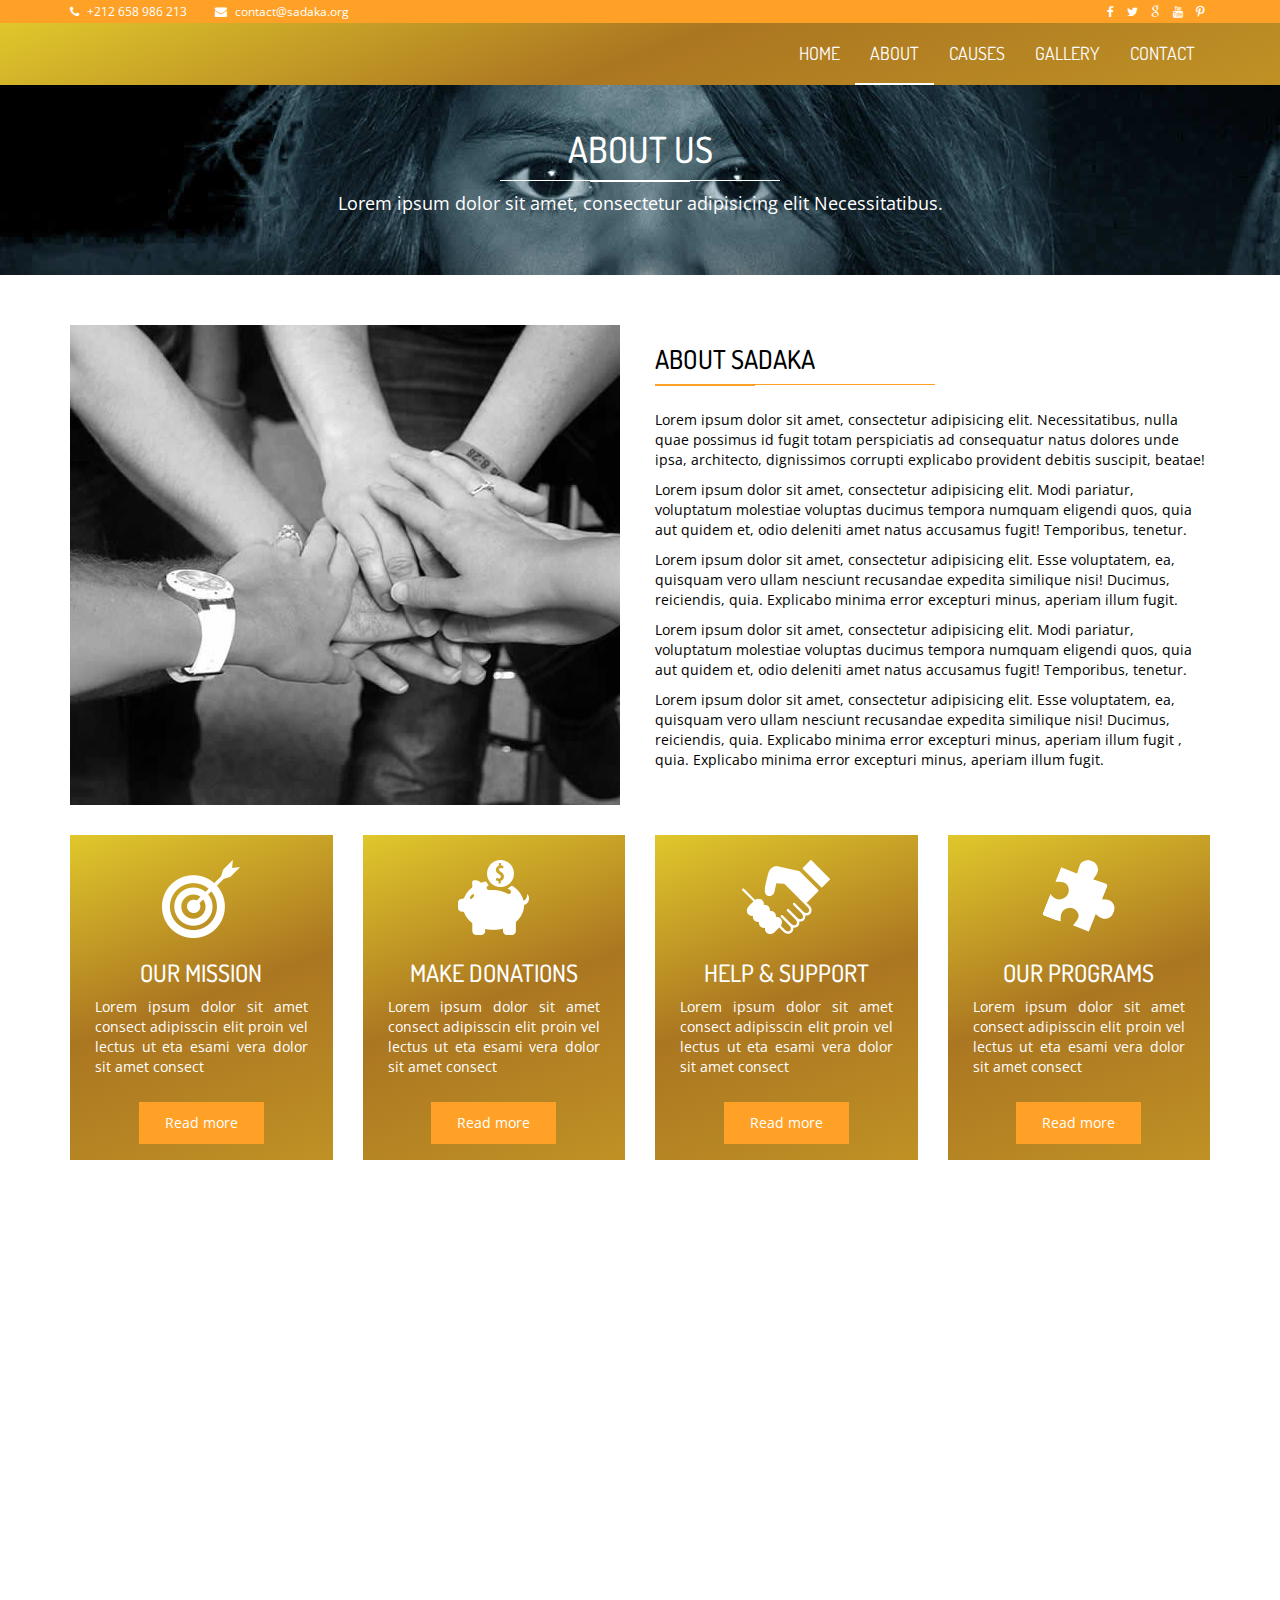
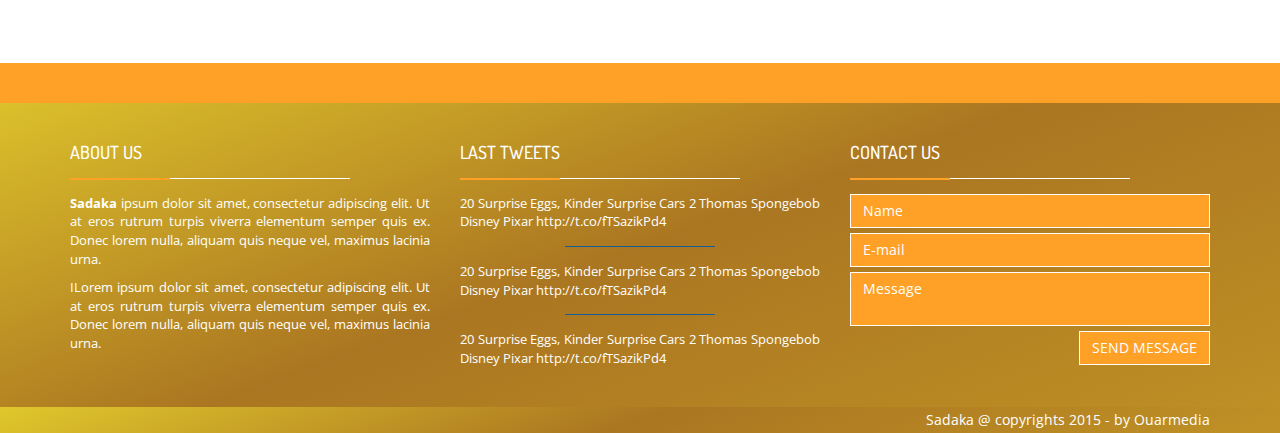
==== about.html @ 0d6690ce "Add files via upload" ====
<!DOCTYPE html>
<html class="no-js">
    <head>
        <meta charset="utf-8">
        <title>About | Charity / Non-profit responsive Bootstrap HTML5 template</title>
        <meta name="description" content="">
        <meta name="viewport" content="width=device-width, initial-scale=1">

        <!-- Fonts -->
        <link href='http://fonts.googleapis.com/css?family=Open+Sans:400,300,700' rel='stylesheet' type='text/css'>
        <link href='http://fonts.googleapis.com/css?family=Dosis:400,700' rel='stylesheet' type='text/css'>

        <!-- Bootsrap -->
        <link rel="stylesheet" href="css/bootstrap.min.css">

        <!-- Font awesome -->
        <link rel="stylesheet" href="css/font-awesome.min.css">

        <!-- Template main Css -->
        <link rel="stylesheet" href="css/style.css">

        <!-- Modernizr -->
        <script src="js/modernizr-2.6.2.min.js"></script>


    </head>
    <body>
    <!-- NAVBAR
    ================================================== -->

    <header class="main-header">


        <nav class="navbar navbar-static-top">

            <div class="navbar-top">

              <div class="container">
                  <div class="row">

                    <div class="col-sm-6 col-xs-12">

                        <ul class="list-unstyled list-inline header-contact">
                            <li> <i class="fa fa-phone"></i> <a href="tel:">+212 658 986 213 </a> </li>
                             <li> <i class="fa fa-envelope"></i> <a href="mailto:contact@sadaka.org">contact@sadaka.org</a> </li>
                       </ul> <!-- /.header-contact  -->

                    </div>

                    <div class="col-sm-6 col-xs-12 text-right">

                        <ul class="list-unstyled list-inline header-social">

                            <li> <a href="#" target="_blank"> <i class="fa fa-facebook"></i> </a> </li>
                            <li> <a href="#" target="_blank"> <i class="fa fa-twitter"></i>  </a> </li>
                            <li> <a href="#" target="_blank"> <i class="fa fa-google"></i>  </a> </li>
                            <li> <a href="#" target="_blank"> <i class="fa fa-youtube"></i>  </a> </li>
                            <li> <a href="#" target="_blank"> <i class="fa fa fa-pinterest-p"></i>  </a> </li>
                       </ul> <!-- /.header-social  -->

                    </div>


                  </div>
              </div>

            </div>

            <div class="navbar-main">

              <div class="container">

                <div class="navbar-header">
                  <button type="button" class="navbar-toggle collapsed" data-toggle="collapse" data-target="#navbar" aria-expanded="false" aria-controls="navbar">

                    <span class="sr-only">Toggle navigation</span>
                    <span class="icon-bar"></span>
                    <span class="icon-bar"></span>
                    <span class="icon-bar"></span>

                  </button>

                  <a class="navbar-brand" href="index.html"><img src="images/sadaka-logo.png" alt=""></a>

                </div>

                <div id="navbar" class="navbar-collapse collapse pull-right">

                  <ul class="nav navbar-nav">

                    <li><a href="index.html">HOME</a></li>
                    <li><a class="is-active"  href="about.html">ABOUT</a></li>
                    <li class="has-child"><a href="#">CAUSES</a>

                      <ul class="submenu">
                         <li class="submenu-item"><a href="causes.html">Causes list </a></li>
                         <li class="submenu-item"><a href="causes-single.html">Single cause </a></li>
                         <li class="submenu-item"><a href="causes-single.html">Single cause </a></li>
                         <li class="submenu-item"><a href="causes-single.html">Single cause </a></li>
                      </ul>

                    </li>
                    <li><a href="gallery.html">GALLERY</a></li>
                    <li><a href="contact.html">CONTACT</a></li>

                  </ul>

                </div> <!-- /#navbar -->

              </div> <!-- /.container -->

            </div> <!-- /.navbar-main -->


        </nav>

    </header> <!-- /. main-header -->


	<div class="page-heading text-center">

		<div class="container zoomIn animated">

			<h1 class="page-title">ABOUT US <span class="title-under"></span></h1>
			<p class="page-description">
				Lorem ipsum dolor sit amet, consectetur adipisicing elit Necessitatibus.
			</p>

		</div>

	</div>

	<div class="main-container">

		<div class="container">

			<div class="row fadeIn animated">

				<div class="col-md-6">

					<img src="images/about-us.jpg" alt="" class="img-responsive">

				</div>

				<div class="col-md-6">

					<h2 class="title-style-2">ABOUT SADAKA <span class="title-under"></span></h2>

					<p>
						Lorem ipsum dolor sit amet, consectetur adipisicing elit. Necessitatibus, nulla quae possimus id fugit totam perspiciatis ad consequatur natus dolores unde ipsa, architecto, dignissimos corrupti explicabo provident debitis suscipit, beatae!
					</p>

					<p>
						Lorem ipsum dolor sit amet, consectetur adipisicing elit. Modi pariatur, voluptatum molestiae voluptas ducimus tempora numquam eligendi quos, quia aut quidem et, odio deleniti amet natus accusamus fugit! Temporibus, tenetur.
					</p>

					<p>
						Lorem ipsum dolor sit amet, consectetur adipisicing elit. Esse voluptatem, ea, quisquam vero ullam nesciunt recusandae expedita similique nisi! Ducimus, reiciendis, quia. Explicabo minima error excepturi minus, aperiam illum fugit.
					</p>

					<p>
						Lorem ipsum dolor sit amet, consectetur adipisicing elit. Modi pariatur, voluptatum molestiae voluptas ducimus tempora numquam eligendi quos, quia aut quidem et, odio deleniti amet natus accusamus fugit! Temporibus, tenetur.
					</p>

					<p>
						Lorem ipsum dolor sit amet, consectetur adipisicing elit. Esse voluptatem, ea, quisquam vero ullam nesciunt recusandae expedita similique nisi! Ducimus, reiciendis, quia. Explicabo minima error excepturi minus, aperiam illum fugit , quia. Explicabo minima error excepturi minus, aperiam illum fugit.

					</p>

				</div>

			</div> <!-- /.row -->

			<div class="section-home about-us">


			            <div class="row">

			                <div class="col-md-3 col-sm-6">

			                  <div class="about-us-col">

			                        <div class="col-icon-wrapper">
			                          <img src="images/icons/our-mission-icon.png" alt="">
			                        </div>
			                        <h3 class="col-title">our mission</h3>
			                        <div class="col-details">

			                          <p>Lorem ipsum dolor sit amet consect adipisscin elit proin vel lectus ut eta esami vera dolor sit amet consect</p>

			                        </div>
			                        <a href="#" class="btn btn-primary"> Read more </a>

			                  </div>

			                </div>


			                <div class="col-md-3 col-sm-6">

			                  <div class="about-us-col">

			                        <div class="col-icon-wrapper">
			                          <img src="images/icons/make-donation-icon.png" alt="">
			                        </div>
			                        <h3 class="col-title">Make donations</h3>
			                        <div class="col-details">

			                          <p>Lorem ipsum dolor sit amet consect adipisscin elit proin vel lectus ut eta esami vera dolor sit amet consect</p>

			                        </div>
			                        <a href="#" class="btn btn-primary"> Read more </a>

			                  </div>

			                </div>


			                <div class="col-md-3 col-sm-6">

			                  <div class="about-us-col">

			                        <div class="col-icon-wrapper">
			                          <img src="images/icons/help-icon.png" alt="">
			                        </div>
			                        <h3 class="col-title">Help & support</h3>
			                        <div class="col-details">

			                          <p>Lorem ipsum dolor sit amet consect adipisscin elit proin vel lectus ut eta esami vera dolor sit amet consect</p>

			                        </div>
			                        <a href="#" class="btn btn-primary"> Read more </a>

			                  </div>

			                </div>


			                <div class="col-md-3 col-sm-6">

			                  <div class="about-us-col">

			                        <div class="col-icon-wrapper">
			                          <img src="images/icons/programs-icon.png" alt="">
			                        </div>
			                        <h3 class="col-title">our programs</h3>
			                        <div class="col-details">

			                          <p>Lorem ipsum dolor sit amet consect adipisscin elit proin vel lectus ut eta esami vera dolor sit amet consect</p>

			                        </div>
			                        <a href="#" class="btn btn-primary"> Read more </a>

			                  </div>

			                </div>



			            </div> <!-- /.row -->


			    </div>

		</div> <!-- /.about-us -->


	    <div class="our-team animate-onscroll fadeIn">

	        <div class="container">

	            <h2 class="title-style-1">Our Team <span class="title-under"></span></h2>

	            <div class="row">

	                <div class="col-md-3 col-sm-6">

	                    <div class="team-member">

	                        <div class="thumnail">

	                            <img src="images/team/member-1.jpg" alt="" class="cause-img">

	                        </div>



	                        <h4 class="member-name"><a href="#">Robert C. Numbers</a></h4>

	                        <div class="member-position">
	                            CO-FOUNDER
	                        </div>

	                        <div class="btn-holder">

	                          <a href="#" class="btn"> <i class="fa fa-envelope"></i> </a>
	                          <a href="#" class="btn"> <i class="fa fa-facebook"></i> </a>
	                          <a href="#" class="btn"> <i class="fa fa-google"></i> </a>
	                          <a href="#" class="btn"> <i class="fa fa-twitter"></i> </a>
	                          <a href="#" class="btn"> <i class="fa fa-linkedin"></i> </a>

	                        </div>



	                    </div> <!-- /.team-member -->

	                </div>

	                <div class="col-md-3 col-sm-6">

	                    <div class="team-member">

	                        <div class="thumnail">

	                            <img src="images/team/member-3.jpg" alt="" class="cause-img">

	                        </div>



	                        <h4 class="member-name"><a href="#">Marjorie R. Echevarria</a></h4>

	                        <div class="member-position">
	                            CO-FOUNDER
	                        </div>

	                        <div class="btn-holder">

	                          <a href="#" class="btn"> <i class="fa fa-envelope"></i> </a>
	                          <a href="#" class="btn"> <i class="fa fa-facebook"></i> </a>
	                          <a href="#" class="btn"> <i class="fa fa-google"></i> </a>
	                          <a href="#" class="btn"> <i class="fa fa-twitter"></i> </a>
	                          <a href="#" class="btn"> <i class="fa fa-linkedin"></i> </a>

	                        </div>



	                    </div> <!-- /.team-member -->

	                </div>


	                <div class="col-md-3 col-sm-6">

	                    <div class="team-member">

	                        <div class="thumnail">

	                            <img src="images/team/member-4.jpg" alt="" class="cause-img">

	                        </div>



	                        <h4 class="member-name"><a href="#">Allison J. Falls</a></h4>

	                        <div class="member-position">
	                            CO-FOUNDER
	                        </div>

	                        <div class="btn-holder">

	                          <a href="#" class="btn"> <i class="fa fa-envelope"></i> </a>
	                          <a href="#" class="btn"> <i class="fa fa-facebook"></i> </a>
	                          <a href="#" class="btn"> <i class="fa fa-google"></i> </a>
	                          <a href="#" class="btn"> <i class="fa fa-twitter"></i> </a>
	                          <a href="#" class="btn"> <i class="fa fa-linkedin"></i> </a>

	                        </div>



	                    </div> <!-- /.team-member -->

	                </div>


	                <div class="col-md-3 col-sm-6">

	                    <div class="team-member">

	                        <div class="thumnail">

	                            <img src="images/team/member-2.jpg" alt="" class="cause-img">

	                        </div>



	                        <h4 class="member-name"><a href="#">Bryan B. Stevens</a></h4>

	                        <div class="member-position">
	                            CO-FOUNDER
	                        </div>

	                        <div class="btn-holder">

	                          <a href="#" class="btn"> <i class="fa fa-envelope"></i> </a>
	                          <a href="#" class="btn"> <i class="fa fa-facebook"></i> </a>
	                          <a href="#" class="btn"> <i class="fa fa-google"></i> </a>
	                          <a href="#" class="btn"> <i class="fa fa-twitter"></i> </a>
	                          <a href="#" class="btn"> <i class="fa fa-linkedin"></i> </a>

	                        </div>



	                    </div> <!-- /.team-member -->

	                </div>

	            </div> <!-- /.row -->

	        </div>

	    </div>



	</div>


    <footer class="main-footer">

        <div class="footer-top">

        </div>


        <div class="footer-main">
            <div class="container">

                <div class="row">
                    <div class="col-md-4">

                        <div class="footer-col">

                            <h4 class="footer-title">About us <span class="title-under"></span></h4>

                            <div class="footer-content">
                                <p>
                                    <strong>Sadaka</strong> ipsum dolor sit amet, consectetur adipiscing elit. Ut at eros rutrum turpis viverra elementum semper quis ex. Donec lorem nulla, aliquam quis neque vel, maximus lacinia urna.
                                </p>

                                <p>
                                    ILorem ipsum dolor sit amet, consectetur adipiscing elit. Ut at eros rutrum turpis viverra elementum semper quis ex. Donec lorem nulla, aliquam quis neque vel, maximus lacinia urna.
                                </p>

                            </div>

                        </div>

                    </div>

                    <div class="col-md-4">

                        <div class="footer-col">

                            <h4 class="footer-title">LAST TWEETS <span class="title-under"></span></h4>

                            <div class="footer-content">
                                <ul class="tweets list-unstyled">
                                    <li class="tweet">

                                        20 Surprise Eggs, Kinder Surprise Cars 2 Thomas Spongebob Disney Pixar  http://t.co/fTSazikPd4

                                    </li>

                                    <li class="tweet">

                                        20 Surprise Eggs, Kinder Surprise Cars 2 Thomas Spongebob Disney Pixar  http://t.co/fTSazikPd4

                                    </li>

                                    <li class="tweet">

                                        20 Surprise Eggs, Kinder Surprise Cars 2 Thomas Spongebob Disney Pixar  http://t.co/fTSazikPd4

                                    </li>

                                </ul>
                            </div>

                        </div>

                    </div>


                    <div class="col-md-4">

                        <div class="footer-col">

                            <h4 class="footer-title">Contact us <span class="title-under"></span></h4>

                            <div class="footer-content">

                                <div class="footer-form" >

                                    <form action="php/mail.php" class="ajax-form">

                                        <div class="form-group">
                                            <input type="text" name="name" class="form-control" placeholder="Name" required>
                                        </div>

                                         <div class="form-group">
                                            <input type="email" name="email" class="form-control" placeholder="E-mail" required>
                                        </div>

                                        <div class="form-group">
                                            <textarea name="message" class="form-control" placeholder="Message" required></textarea>
                                        </div>

                                        <div class="form-group alerts">

                                            <div class="alert alert-success" role="alert">

                                            </div>

                                            <div class="alert alert-danger" role="alert">

                                            </div>

                                        </div>

                                         <div class="form-group">
                                            <button type="submit" class="btn btn-submit pull-right">Send message</button>
                                        </div>

                                    </form>

                                </div>
                            </div>

                        </div>

                    </div>
                    <div class="clearfix"></div>



                </div>


            </div>


        </div>

        <div class="footer-bottom">

            <div class="container text-right">
                Sadaka @ copyrights 2015 - by <a href="http://www.ouarmedia.com" target="_blank">Ouarmedia</a>
            </div>
        </div>

    </footer>






        <!-- jQuery -->
        <script src="//ajax.googleapis.com/ajax/libs/jquery/1.11.1/jquery.min.js"></script>
        <script>window.jQuery || document.write('<script src="js/jquery-1.11.1.min.js"><\/script>')</script>

        <!-- Bootsrap javascript file -->
        <script src="js/bootstrap.min.js"></script>


        <!-- Template main javascript -->
        <script src="js/main.js"></script>

        <!-- Google Analytics: change UA-XXXXX-X to be your site's ID. -->
        <script>
            (function(b,o,i,l,e,r){b.GoogleAnalyticsObject=l;b[l]||(b[l]=
            function(){(b[l].q=b[l].q||[]).push(arguments)});b[l].l=+new Date;
            e=o.createElement(i);r=o.getElementsByTagName(i)[0];
            e.src='//www.google-analytics.com/analytics.js';
            r.parentNode.insertBefore(e,r)}(window,document,'script','ga'));
            ga('create','UA-XXXXX-X');ga('send','pageview');
        </script>
    </body>
</html>
---- css/style.css ----
/*------------------------------------------------------------------------------------------------------------------------

 @package: Sadaka
 @author: Ouarmedia/Farouk BLALOU
 @version: 1.0

 --------------------------------------------------------------------------------------------------------------------- */

/* =============================================================================
  Base
========================================================================== */
body {
  font-family: "Open sans", sans-serif;
  color: #000;
}
:root{
  --bg-color: linear-gradient(160deg, #FBF031 -25%, #AB7621 50%, #C99F27 125%);
  --bg-color-2: #FFA126;
}

h1,
h2,
h3,
h4 {
  font-family: "Dosis", sans-serif;
}

a {
  color: inherit;
}
a:hover, a:focus, a:active {
  color: inherit;
}

/* =============================================================================
  Layout
========================================================================== */
/* Header
================================= */
.navbar-static-top {
  margin: 0;
  border: 0;
  color: #fff;
}

.navbar-top {
  background: var(--bg-color-2);
  font-size: 12px;
  padding: 3px 0;
}
.navbar-top .list-inline {
  margin-bottom: 0;
}
.navbar-top .header-contact li {
  margin-right: 15px;
}
.navbar-top .header-contact li .fa {
  margin-right: 5px;
}

.navbar-main {
  margin-bottom: 0;
  color: #fff;
  background: var(--bg-color);
}
.navbar-main .navbar-brand {
  border-bottom: none !important;
}
.navbar-main a:hover,
.navbar-main a:active,
.navbar-main a:focus,
.navbar-main a.is-active {
  background: none !important;
  color: inherit;
  border-bottom: 2px solid #fff;
}
.navbar-main .submenu {
  position: absolute;
  list-style: none;
  background: #1f76bd;
  padding: 0;
  width: 150px;
  left: -35px;
  visibility: hidden;
  top: 85px;
  -moz-transition: all, 0.05s;
  -o-transition: all, 0.05s;
  -webkit-transition: all, 0.05s;
  transition: all, 0.05s;
}
.navbar-main .submenu li {
  border-top: 1px solid #185b91;
}
.navbar-main .submenu li:hover {
  background: #185b91;
  -moz-transition: all, 0.3s;
  -o-transition: all, 0.3s;
  -webkit-transition: all, 0.3s;
  transition: all, 0.3s;
}
.navbar-main .submenu li a {
  width: 100%;
  border-bottom: none;
  text-decoration: none;
  padding: 5px 25px;
  display: block;
  font-size: 16px;
}
.navbar-main li a {
  font-family: "Dosis", sans-serif;
  font-size: 18px;
  padding: 20px 15px;
  border-bottom: 2px solid transparent;
}
.navbar-main li:hover .submenu {
  top: 62px;
  visibility: visible;
  -moz-transition: all, 0.25s;
  -o-transition: all, 0.25s;
  -webkit-transition: all, 0.25s;
  transition: all, 0.25s;
}
.navbar-main .icon-bar {
  background: #fff;
}

/* Home Slider
================================= */
.carousel-home img {
  width: 100%;
}
.carousel-home .carousel-control {
  background: var(--bg-color-2);
  height: 80px;
  width: 40px;
  top: 50%;
  margin-top: -40px;
  -moz-transition: width, 0.3s;
  -o-transition: width, 0.3s;
  -webkit-transition: width, 0.3s;
  transition: width, 0.3s;
}
.carousel-home .carousel-control .fa {
  font-size: 2.5em;
  padding-top: 12px;
}
.carousel-home .carousel-control:hover {
  width: 50px;
}
.carousel-home .carousel-caption {
  top: 50%;
  bottom: auto;
  transform: translateY(-50%);
}
.carousel-home .carousel-title {
  color: #fff;
  font-family: "Dosis", sans-serif;
  font-size: 50px;
  font-weight: bold;
  text-transform: uppercase;
}
.carousel-home .carousel-subtitle {
  font-size: 25px;
  text-transform: uppercase;
}
.carousel-home .btn {
  margin-top: 30px;
}

.section-home {
  margin: 30px 0;
}

/* home/ about-us
================================= */
.about-us {
  margin: 30px 0;
}

.about-us-col {
  height: 325px;
  padding: 25px;
  text-align: center;
  background-color: var(--bg-color);
  background-image: url('[data-uri]');
  background-size: 100%;
  background-image: -moz-linear-gradient(160deg, #FBF031 -25%, #AB7621 50%, #C99F27 125%);
  background-image: -webkit-linear-gradient(160deg, #FBF031 -25%, #AB7621 50%, #C99F27 125%);
  background-image: var(--bg-color);
  color: #fff;
}
.about-us-col .col-icon-wrapper {
  min-height: 80px;
}
.about-us-col .col-title {
  text-transform: uppercase;
}
.about-us-col .col-details {
  text-align: justify;
  margin-bottom: 25px;
  min-height: 80px;
}
/* home/reasons
================================= */
.home-reasons {
  margin: 25px 0;
}

.reasons-col {
  position: relative;
  overflow: hidden;
}
.reasons-col img {
  width: 100%;
  -moz-transition: all, 0.5s;
  -o-transition: all, 0.5s;
  -webkit-transition: all, 0.5s;
  transition: all, 0.5s;
}
.reasons-col .reasons-titles {
  position: absolute;
  bottom: 0;
  text-align: center;
  background: var(--bg-color);
  width: 100%;
  color: #fff;
  text-transform: uppercase;
  height: 125px;
  padding: 25px 0;
}
.reasons-col .reasons-title {
  font-weight: bold;
}
.reasons-col .on-hover {
  position: absolute;
  top: 0;
  bottom: 125px;
  width: 100%;
  padding: 25px;
  color: #fff;
  text-align: justify;
  background: var(--bg-color-2);
  border-bottom: 1px solid #fff;
  visibility: hidden;
  opacity: 0;
  -moz-transition: all, 0.5s;
  -o-transition: all, 0.5s;
  -webkit-transition: all, 0.5s;
  transition: all, 0.5s;
}
.reasons-col:hover .on-hover {
  visibility: visible;
  opacity: 1;
  padding: 50px;
  -moz-transition: all, 1s;
  -o-transition: all, 1s;
  -webkit-transition: all, 1s;
  transition: all, 1s;
}
.reasons-col:hover img {
  -moz-transform: perspective(1.1) scale3d(1.1, 1.1, 1.1);
  -webkit-transform: perspective(1.1) scale3d(1.1, 1.1, 1.1);
  transform: perspective(1.1) scale3d(1.1, 1.1, 1.1);
}

/* home/causes
================================= */
.cause {
  padding-bottom: 15px;
  margin-bottom: 30px;
  border: 1px solid var(--bg-color-2);
  -moz-transition: all, 0.3s;
  -o-transition: all, 0.3s;
  -webkit-transition: all, 0.3s;
  transition: all, 0.3s;
}
.cause .cause-progress {
  margin: 0 10px 15px;
  border: 1px solid var(--bg-color-2);
  border-radius: 3px;
}
.cause .cause-progress .progress-bar {
  background: var(--bg-color);
  box-shadow: none;
}
.cause .cause-img {
  margin-bottom: 15px;
  width: 100%;
}
.cause .cause-title {
  text-align: center;
  margin-bottom: 10px;
  font-weight: bold;
}
.cause .cause-details {
  text-align: justify;
  padding: 0 15px;
  font-size: 13px;
  margin-bottom: 15px;
  min-height: 115px;
}
.cause:hover {
  background: #f0f0f0;
  color: #000;
  border-color: var(--bg-color-2);
}

/* Team
================================= */
.team-member {
  background: var(--bg-color-2);
  color: #fff;
  text-align: center;
  padding-bottom: 15px;
  border: 1px solid var(--bg-color);
}
.team-member .thumnail img {
  width: 100%;
}
.team-member .member-name {
  font-weight: bold;
}
.team-member .member-position {
  padding: 0 15px 5px;
}

/* footer
================================= */
.footer-top {
  background: var(--bg-color-2);
  height: 40px;
}

.main-footer {
  background: var(--bg-color);
  color: #fff;
}
.main-footer .footer-main {
  padding: 30px 0;
}
.main-footer .footer-title {
  text-transform: uppercase;
  margin-bottom: 10px;
}
.main-footer .footer-title .title-under {
  background: #fff;
  margin: 15px 0;
  text-align: left;
}
.main-footer .footer-title .title-under:after {
  margin: 0;
  background: var(--bg-color-2);
}
.main-footer .footer-content {
  text-align: justify;
  font-size: 13px;
}
.main-footer .tweet {
  font-size: 13px;
}
.main-footer .tweet:after {
  content: "";
  height: 1px;
  display: block;
  background: #115c9b;
  width: 150px;
  margin: 15px auto;
}
.main-footer .tweet:last-child:after {
  display: none;
}

.footer-bottom {
  background: var(--bg-color);
  padding: 3px;
}

.footer-form .form-group {
  margin-bottom: 5px;
}
.footer-form .form-control {
  background: var(--bg-color-2);
  color: #fff;
  border: 0;
  border-radius: 0;
  margin-bottom: 5px;
  border: 1px solid #fff;
  resize: none;
}
.footer-form .btn-submit {
  border-radius: 0;
  background: var(--bg-color-2);
  text-transform: uppercase;
  border: 1px solid #fff;
  -moz-transition: all, 0.5s;
  -o-transition: all, 0.5s;
  -webkit-transition: all, 0.5s;
  transition: all, 0.5s;
}
.footer-form .btn-submit:hover {
  background: #fff;
}
.footer-form input:-moz-placeholder,
.footer-form textarea:-moz-placeholder {
  color: #fff;
}
.footer-form input::-moz-placeholder,
.footer-form textarea::-moz-placeholder {
  color: #fff;
}
.footer-form input:-ms-input-placeholder,
.footer-form textarea:-ms-input-placeholder {
  color: #fff;
}
.footer-form input::-webkit-input-placeholder,
.footer-form textarea::-webkit-input-placeholder {
  color: #fff;
}

/* Pages
================================= */
.page-heading {
  background: url('../images/heading-bg.jpg?1428795369') no-repeat center;
  background-size: cover;
  min-height: 190px;
  color: #fff;
  padding: 25px 15px;
  margin-bottom: 50px;
}
.page-heading .title-under {
  background: #fff;
}

.page-description {
  font-size: 18px;
}

.main-container {
  margin-bottom: 50px;
}

/* Pages/Gallery
================================= */
.gallery-item {
  padding: 0;
  display: block;
  margin: 0;
}
.gallery-item img {
  width: 100%;
}

.contact-items {
  margin-top: 30px;
}
.contact-items .contact-item {
  margin-bottom: 10px;
  vertical-align: middle;
  font-size: 16px;
}
.contact-items .contact-icon {
  display: inline-block;
  width: 35px;
  height: 35px;
  background: var(--bg-color-2);
  vertical-align: middle;
  margin-right: 5px;
  color: #fff;
  text-align: center;
}
.contact-items .contact-icon .fa {
  vertical-align: sub;
  font-size: 20px;
  margin-top: 7px;
}

/* contact
================================= */
.contact-map {
  height: 350px;
  background: #ccc;
}

form .alert {
  display: none;
}

/* Causes
================================= */
.cause-carousel {
  margin-top: 15px;
  margin-bottom: 30px;
}

/* =============================================================================
	Module
========================================================================== */
.btn-primary {
  background: var(--bg-color-2);
  border: none;
  border-radius: 0;
  padding: 10px 25px;
  border: 1px solid transparent;
  -moz-transition: all, 0.3s;
  -o-transition: all, 0.3s;
  -webkit-transition: all, 0.3s;
  transition: all, 0.3s;
}
.btn-primary:hover {
  background: #fff;
  color: var(--bg-color-2);
  border: 1px solid var(--bg-color-2);
}

.btn-secondary {
  background: var(--bg-color-2);
  color: #ffffff;
  border-radius: 0;
}
.btn-secondary:hover {
  background: #ffffff;
  color: var(--bg-color-2);
}

.title-style-1 {
  text-align: center;
  text-transform: uppercase;
  font-size: 26px;
  margin-bottom: 50px;
}

.title-style-2 {
  text-align: left;
  text-transform: uppercase;
  font-size: 26px;
  margin-bottom: 25px;
}
.title-style-2 .title-under {
  display: block;
  margin: 5px 0;
}
.title-style-2 .title-under:after {
  margin: 0;
  margin-top: 10px;
}

.title-under {
  display: block;
  margin: 5px auto;
  background: var(--bg-color-2);
  height: 1px;
  width: 280px;
}
.title-under:after {
  content: '';
  display: block;
  width: 100px;
  background: inherit;
  height: 2px;
  margin: 0 auto;
  margin-top: 10px;
}

/* Modal
================================= */
.form-control {
  border-radius: 0;
  box-shadow: none;
}

/* Tabeles
================================= */
.table-style-1 thead {
  background: #1f76bd;
  border-bottom: 1px solid #144d7b;
  color: #fff;
}
.table-style-1 td,
.table-style-1 th {
  border-bottom: 1px solid #1f76bd;
}

.table-style-2 thead {
  background: #115c9b;
  border-bottom: 1px solid #144d7b;
  color: #fff;
}
.table-style-2 tbody tr:nth-child(even) {
  background: #1f76bd;
  color: #fff;
}
.table-style-2 td,
.table-style-2 th {
  border-bottom: 1px solid #1f76bd;
}

/* Tabs
================================= */
.nav-tabs {
  border-bottom-color: #1f76bd;
  margin-bottom: 15px;
}

.nav-tabs > li.active > a,
.nav-tabs > li.active > a:hover,
.nav-tabs > li.active > a:focus {
  background: #1f76bd;
  color: #fff;
}

.nav-tabs > li > a {
  border-radius: 0;
}

.nav-tabs > li > a:hover {
  border-color: #1f76bd #1f76bd #1f76bd #115c9b;
}

.nav > li > a:hover, .nav > li > a:focus {
  background: #115c9b;
  color: #fff;
}

/* Accordion
================================= */
.panel-default {
  border-color: #1f76bd;
  border-radius: 0;
}
.panel-default > .panel-heading {
  background: #1f76bd;
  color: #fff;
}
.panel-default > .panel-heading:hover {
  background: #115c9b;
}

/* Modal
================================= */
.modal .modal-content {
  border-radius: 0;
}
.modal .modal-header {
  background: #1f76bd;
  color: #fff;
}
.modal .modal-header .close {
  font-style: 26px;
}

.lightbox {
  position: relative;
  display: block;
  overflow: hidden;
}
.lightbox img {
  -moz-transition: all, 0.5s;
  -o-transition: all, 0.5s;
  -webkit-transition: all, 0.5s;
  transition: all, 0.5s;
}
.lightbox .on-hover {
  position: absolute;
  visibility: hidden;
  width: 100%;
  height: 100%;
  top: 0;
  left: 0;
  z-index: 99;
  color: #fff;
  background: rgba(255, 161, 38, 0.75);
  filter: progid:DXImageTransform.Microsoft.Alpha(Opacity=0);
  opacity: 0;
  -moz-transition: all, 0.6s;
  -o-transition: all, 0.6s;
  -webkit-transition: all, 0.6s;
  transition: all, 0.6s;
}
.lightbox .on-hover .hover-caption {
  text-align: center;
  position: absolute;
  bottom: 25px;
  left: 5px;
  right: 5px;
  font-style: 18px;
  display: block;
  font-family: "Dosis", sans-serif;
  bottom: -50px;
  -moz-transition: all, 0.6s;
  -o-transition: all, 0.6s;
  -webkit-transition: all, 0.6s;
  transition: all, 0.6s;
}
.lightbox .on-hover:before {
  content: "";
  display: block;
  width: 46px;
  height: 48px;
  position: absolute;
  background: url('../images/icons/zoom-icon.png?1428101315');
  top: 50%;
  left: 50%;
  margin-top: -23px;
  margin-left: -24px;
}
.lightbox:hover .on-hover {
  visibility: visible;
  filter: progid:DXImageTransform.Microsoft.Alpha(enabled=false);
  opacity: 1;
}
.lightbox:hover .on-hover .hover-caption {
  bottom: 25px;
}
.lightbox:hover img {
  -moz-transform: perspective(1.15) scale3d(1.15, 1.15, 1.15);
  -webkit-transform: perspective(1.15) scale3d(1.15, 1.15, 1.15);
  transform: perspective(1.15) scale3d(1.15, 1.15, 1.15);
}

/* Ow carousel
================================= */
.owl-next,
.owl-prev {
  width: 32px;
  height: 32px;
  padding-top: 5px;
  border: 2px solid;
  text-align: center;
  border-radius: 50%;
  left: 0;
  position: absolute;
  top: 50%;
  margin-top: -16px;
  filter: progid:DXImageTransform.Microsoft.Alpha(Opacity=75);
  opacity: 0.75;
  -moz-transition: all, 0.5s;
  -o-transition: all, 0.5s;
  -webkit-transition: all, 0.5s;
  transition: all, 0.5s;
}
.owl-next:hover,
.owl-prev:hover {
  filter: progid:DXImageTransform.Microsoft.Alpha(enabled=false);
  opacity: 1;
}

.owl-next {
  left: auto;
  right: 0;
}

/* =============================================================================
	Responsive
========================================================================== */
/* Large devices (large desktops, 1200px and Down) */
@media (max-width: 1200px) {
  .about-us-col {
    padding: 15px;
  }

  .reasons-col:hover .on-hover {
    padding: 15px;
  }

  .reasons-col:hover .on-hover {
    padding: 25px;
  }
}
/* Medium devices (desktops, 992px and Donw) */
@media (max-width: 992px) {
  .carousel-home .carousel-title {
    font-size: 36px;
  }
  .carousel-home .carousel-subtitle {
    font-size: 18px;
  }
  .carousel-home .btn {
    margin-top: 15px;
  }

  .about-us-col {
    margin-bottom: 25px;
  }

  .team-member {
    margin-bottom: 25px;
  }

  .reasons-col {
    margin-bottom: 25px;
  }

  .footer-col {
    margin-bottom: 50px;
  }
}
/* Small devices (tablets, 768px and Down) */
@media (max-width: 768px) {
  .header-contact {
    text-align: center;
  }
  .header-contact li {
    margin: 0 !important;
  }

  .header-social {
    text-align: center;
  }

  .navbar-main #navbar {
    float: none !important;
  }
  .navbar-main #navbar a {
    border-bottom: none;
  }
  .navbar-main .navbar-brand {
    padding: 6px 15px;
  }
  .navbar-main .submenu {
    position: initial;
    display: none;
    width: 100%;
  }
  .navbar-main li:hover .submenu,
  .navbar-main li:active .submenu,
  .navbar-main li:focus .submenu {
    display: block;
  }
  .navbar-main li:hover .submenu li,
  .navbar-main li:active .submenu li,
  .navbar-main li:focus .submenu li {
    background: #115c9b;
    border-top-color: #1f76bd;
  }

  .carousel-home .carousel-title {
    font-size: 32px;
  }
  .carousel-home .carousel-subtitle {
    font-size: 16px;
  }
  .carousel-home .carousel-control {
    background: var(--bg-color-2);
    height: 40px;
    width: 20px;
    top: 50%;
    margin-top: -20px;
  }
  .carousel-home .carousel-control .fa {
    font-size: 1.5em;
    padding-top: 4px;
  }

  .col-form {
    margin-bottom: 25px;
  }
}
/* Extra Small devices (tablets, 480px and Down) */
@media (max-width: 480px) {
  .carousel-home .carousel-title {
    font-size: 16px;
    margin: 0;
  }
  .carousel-home .carousel-subtitle {
    font-size: 14px;
    margin: 0;
  }
  .carousel-home .carousel-indicators {
    bottom: 0;
  }
}
/* =============================================================================
	Animations
========================================================================== */
.animate-onscroll {
  visibility: hidden;
}

.animated {
  visibility: visible;
  -webkit-animation-duration: 1s;
  animation-duration: 1s;
  -webkit-animation-fill-mode: both;
  animation-fill-mode: both;
}
.animated.slow {
  -webkit-animation-duration: 1.5s;
  animation-duration: 1.5s;
}
.animated.fadeIn {
  -webkit-animation-duration: 1.5s;
  animation-duration: 1.5s;
}

@-webkit-keyframes fadeIn {
  0% {
    opacity: 0;
  }
  100% {
    opacity: 1;
  }
}
@keyframes fadeIn {
  0% {
    opacity: 0;
  }
  100% {
    opacity: 1;
  }
}
.fadeIn {
  -webkit-animation-name: fadeIn;
  animation-name: fadeIn;
}

@-webkit-keyframes bounceInUp {
  0%, 60%, 75%, 90%, 100% {
    -webkit-transition-timing-function: cubic-bezier(0.215, 0.61, 0.355, 1);
    transition-timing-function: cubic-bezier(0.215, 0.61, 0.355, 1);
  }
  0% {
    opacity: 0;
    -webkit-transform: translate3d(0, 3000px, 0);
    transform: translate3d(0, 3000px, 0);
  }
  60% {
    opacity: 1;
    -webkit-transform: translate3d(0, -20px, 0);
    transform: translate3d(0, -20px, 0);
  }
  75% {
    -webkit-transform: translate3d(0, 10px, 0);
    transform: translate3d(0, 10px, 0);
  }
  90% {
    -webkit-transform: translate3d(0, -5px, 0);
    transform: translate3d(0, -5px, 0);
  }
  100% {
    -webkit-transform: translate3d(0, 0, 0);
    transform: translate3d(0, 0, 0);
  }
}
@keyframes bounceInUp {
  0%, 60%, 75%, 90%, 100% {
    -webkit-transition-timing-function: cubic-bezier(0.215, 0.61, 0.355, 1);
    transition-timing-function: cubic-bezier(0.215, 0.61, 0.355, 1);
  }
  0% {
    opacity: 0;
    -webkit-transform: translate3d(0, 3000px, 0);
    transform: translate3d(0, 3000px, 0);
  }
  60% {
    opacity: 1;
    -webkit-transform: translate3d(0, -20px, 0);
    transform: translate3d(0, -20px, 0);
  }
  75% {
    -webkit-transform: translate3d(0, 10px, 0);
    transform: translate3d(0, 10px, 0);
  }
  90% {
    -webkit-transform: translate3d(0, -5px, 0);
    transform: translate3d(0, -5px, 0);
  }
  100% {
    -webkit-transform: translate3d(0, 0, 0);
    transform: translate3d(0, 0, 0);
  }
}
.bounceInUp {
  -webkit-animation-name: bounceInUp;
  animation-name: bounceInUp;
}

@-webkit-keyframes bounceInDown {
  0%, 60%, 75%, 90%, 100% {
    -webkit-transition-timing-function: cubic-bezier(0.215, 0.61, 0.355, 1);
    transition-timing-function: cubic-bezier(0.215, 0.61, 0.355, 1);
  }
  0% {
    opacity: 0;
    -webkit-transform: translate3d(0, -3000px, 0);
    transform: translate3d(0, -3000px, 0);
  }
  60% {
    opacity: 1;
    -webkit-transform: translate3d(0, 25px, 0);
    transform: translate3d(0, 25px, 0);
  }
  75% {
    -webkit-transform: translate3d(0, -10px, 0);
    transform: translate3d(0, -10px, 0);
  }
  90% {
    -webkit-transform: translate3d(0, 5px, 0);
    transform: translate3d(0, 5px, 0);
  }
  100% {
    -webkit-transform: none;
    transform: none;
  }
}
@keyframes bounceInDown {
  0%, 60%, 75%, 90%, 100% {
    -webkit-transition-timing-function: cubic-bezier(0.215, 0.61, 0.355, 1);
    transition-timing-function: cubic-bezier(0.215, 0.61, 0.355, 1);
  }
  0% {
    opacity: 0;
    -webkit-transform: translate3d(0, -3000px, 0);
    transform: translate3d(0, -3000px, 0);
  }
  60% {
    opacity: 1;
    -webkit-transform: translate3d(0, 25px, 0);
    transform: translate3d(0, 25px, 0);
  }
  75% {
    -webkit-transform: translate3d(0, -10px, 0);
    transform: translate3d(0, -10px, 0);
  }
  90% {
    -webkit-transform: translate3d(0, 5px, 0);
    transform: translate3d(0, 5px, 0);
  }
  100% {
    -webkit-transform: none;
    transform: none;
  }
}
.bounceInDown {
  -webkit-animation-name: bounceInDown;
  animation-name: bounceInDown;
}

@-webkit-keyframes zoomIn {
  0% {
    opacity: 0;
    -webkit-transform: scale3d(0.3, 0.3, 0.3);
    transform: scale3d(0.3, 0.3, 0.3);
  }
  50% {
    opacity: 1;
  }
}
@keyframes zoomIn {
  0% {
    opacity: 0;
    -webkit-transform: scale3d(0.3, 0.3, 0.3);
    transform: scale3d(0.3, 0.3, 0.3);
  }
  50% {
    opacity: 1;
  }
}
.zoomIn {
  -webkit-animation-name: zoomIn;
  animation-name: zoomIn;
}
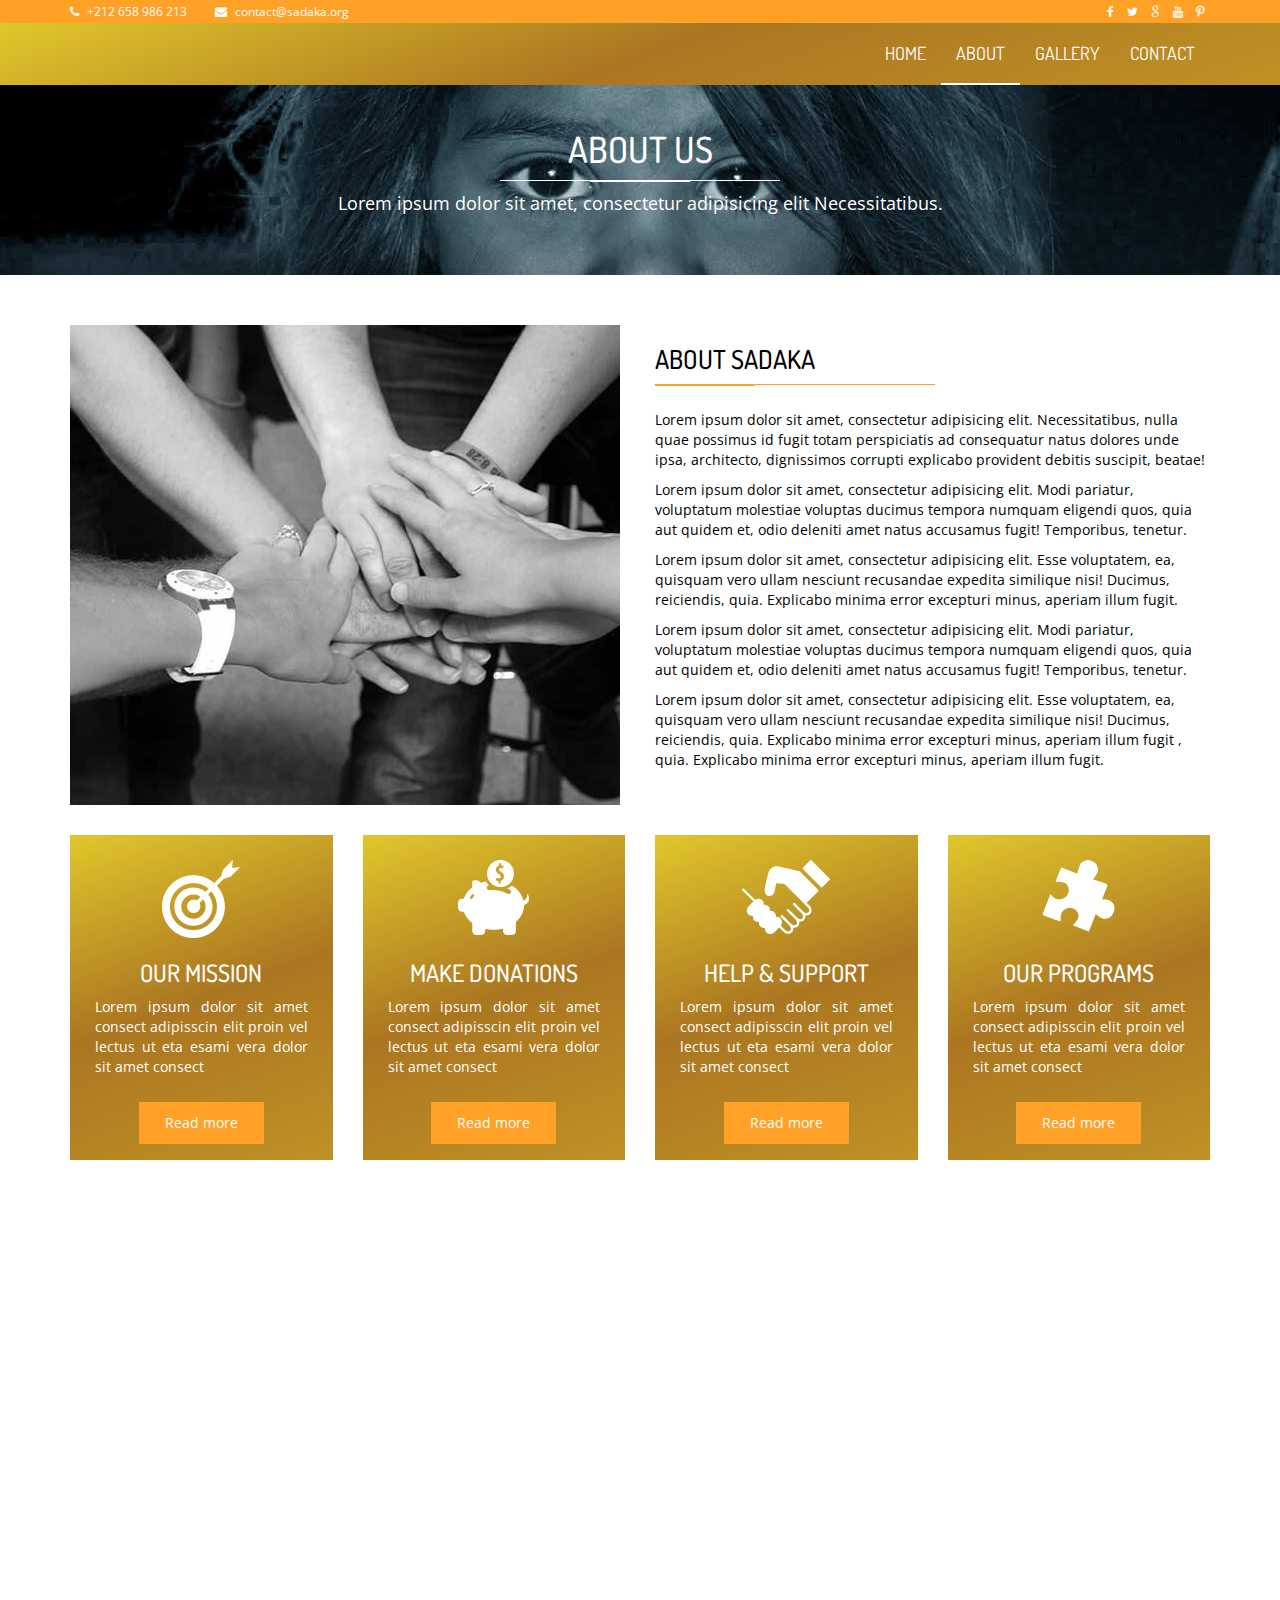
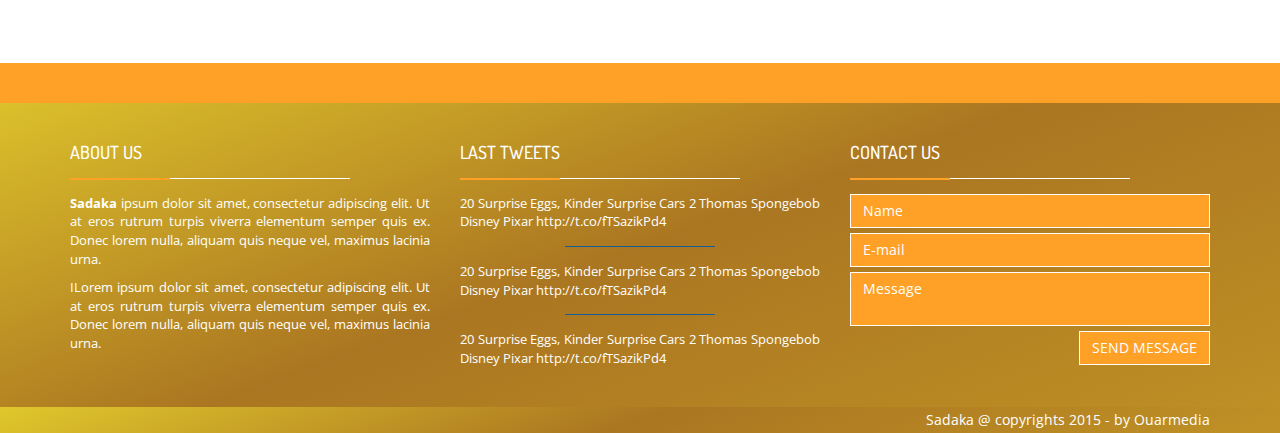
==== commit 950be6bf: "Update about.html" ====
--- a/about.html
+++ b/about.html
@@ -90,7 +90,7 @@
 
                     <li><a href="index.html">HOME</a></li>
                     <li><a class="is-active"  href="about.html">ABOUT</a></li>
-                    <li class="has-child"><a href="#">CAUSES</a>
+<!--                     <li class="has-child"><a href="#">CAUSES</a>
 
                       <ul class="submenu">
                          <li class="submenu-item"><a href="causes.html">Causes list </a></li>
@@ -99,7 +99,7 @@
                          <li class="submenu-item"><a href="causes-single.html">Single cause </a></li>
                       </ul>
 
-                    </li>
+                    </li> -->
                     <li><a href="gallery.html">GALLERY</a></li>
                     <li><a href="contact.html">CONTACT</a></li>
 
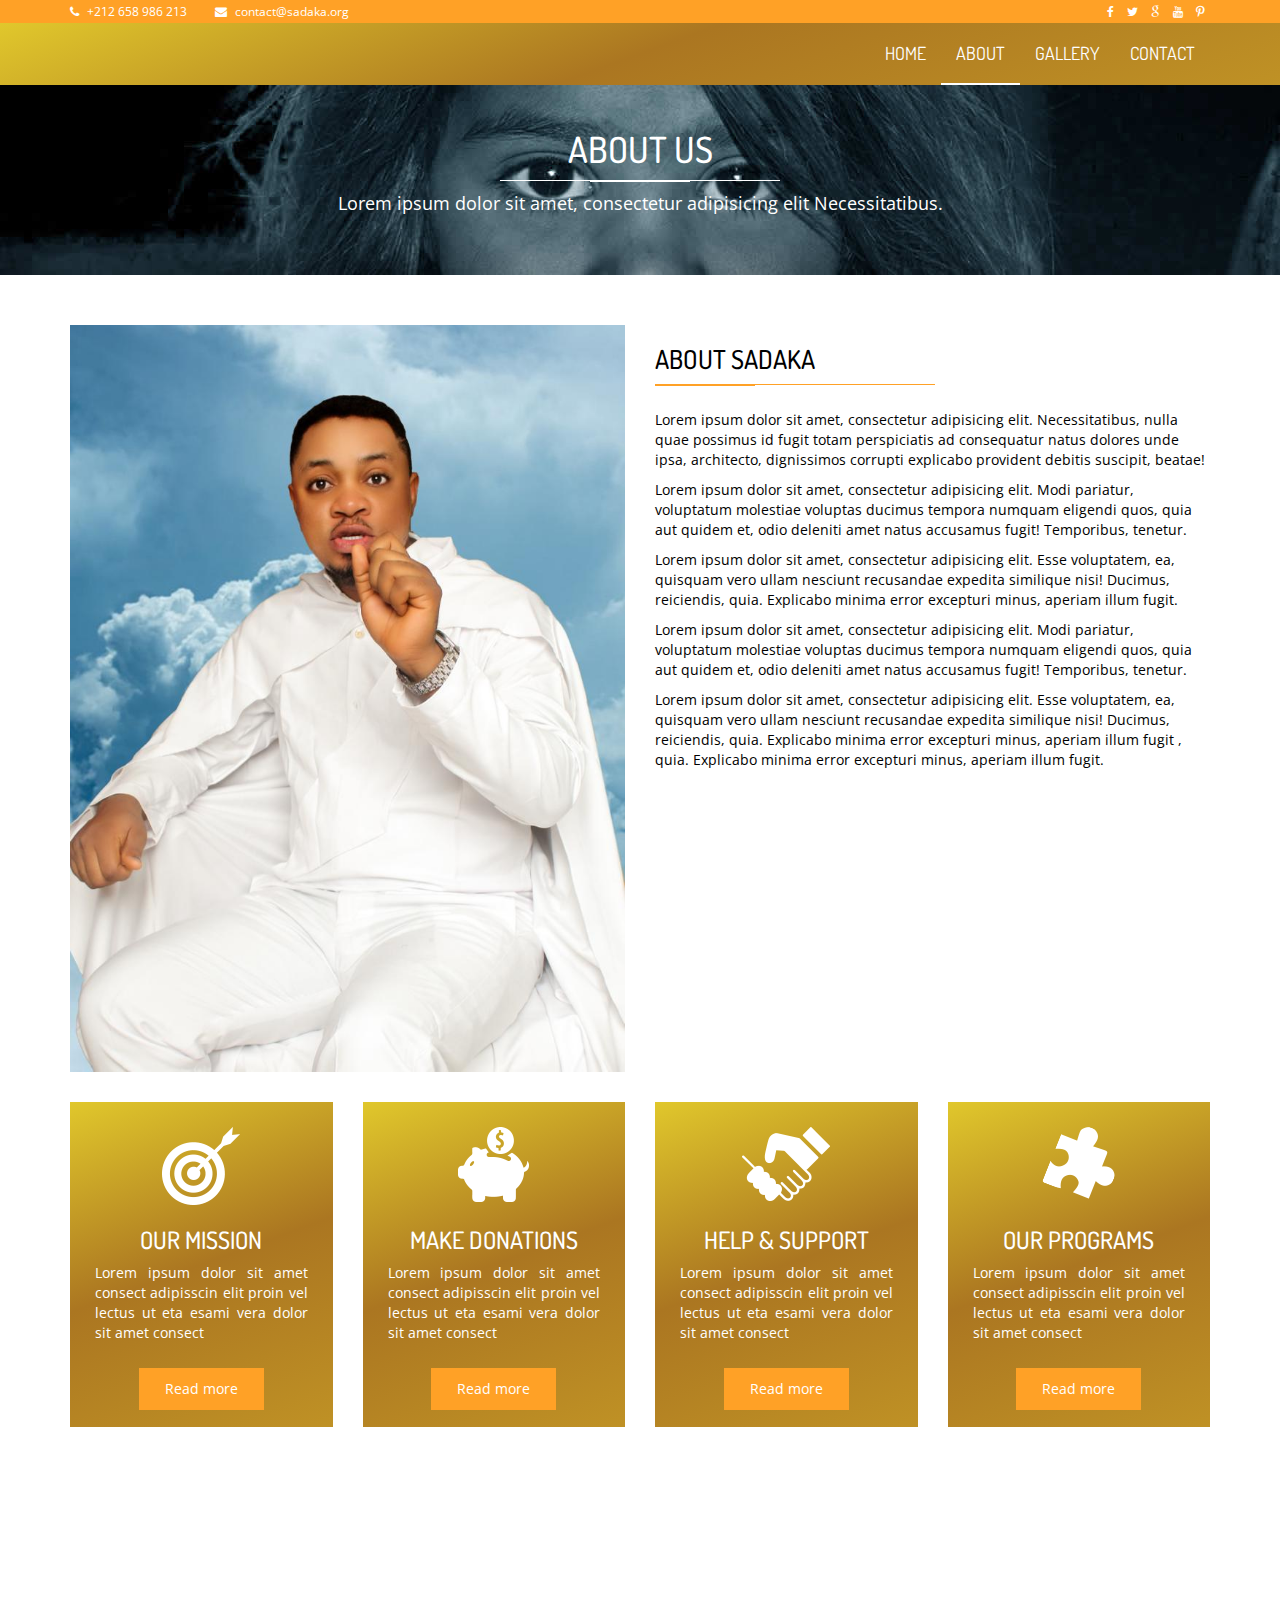
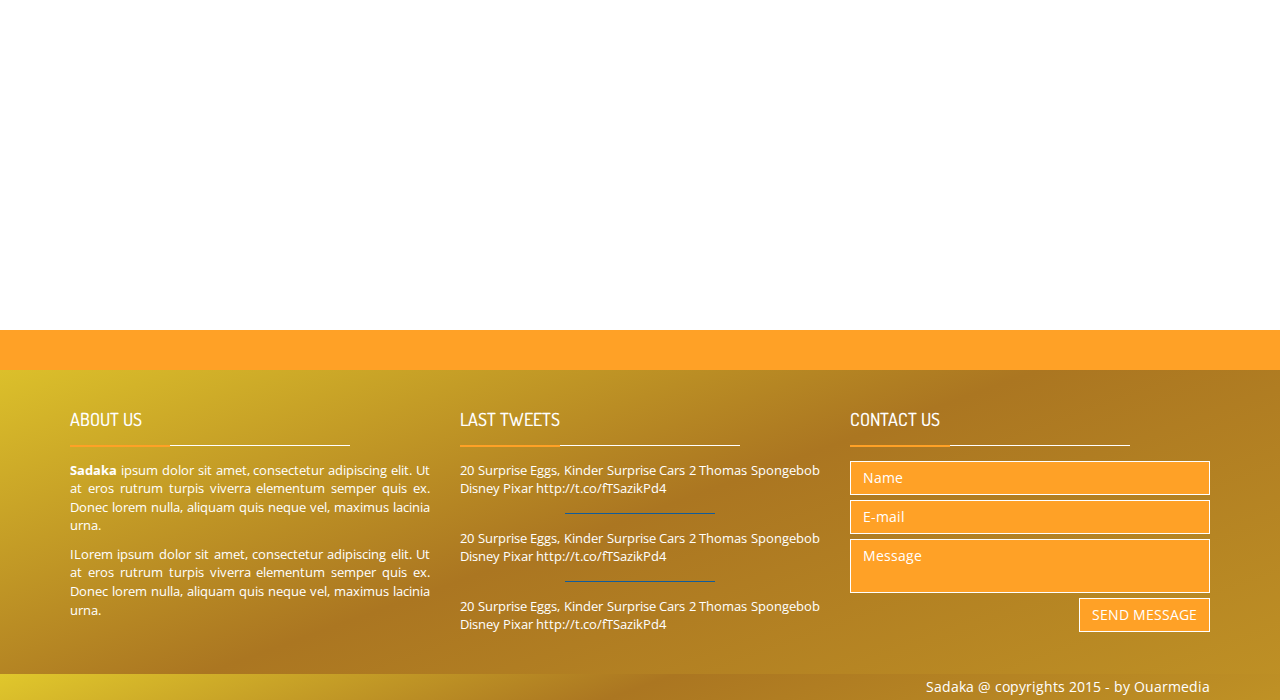
==== commit 4050efc1: "Update about.html" ====
--- a/about.html
+++ b/about.html
@@ -138,7 +138,7 @@
 
 				<div class="col-md-6">
 
-					<img src="images/about-us.jpg" alt="" class="img-responsive">
+					<img src="images/caleb.jpeg" alt="" class="img-responsive">
 
 				</div>
 
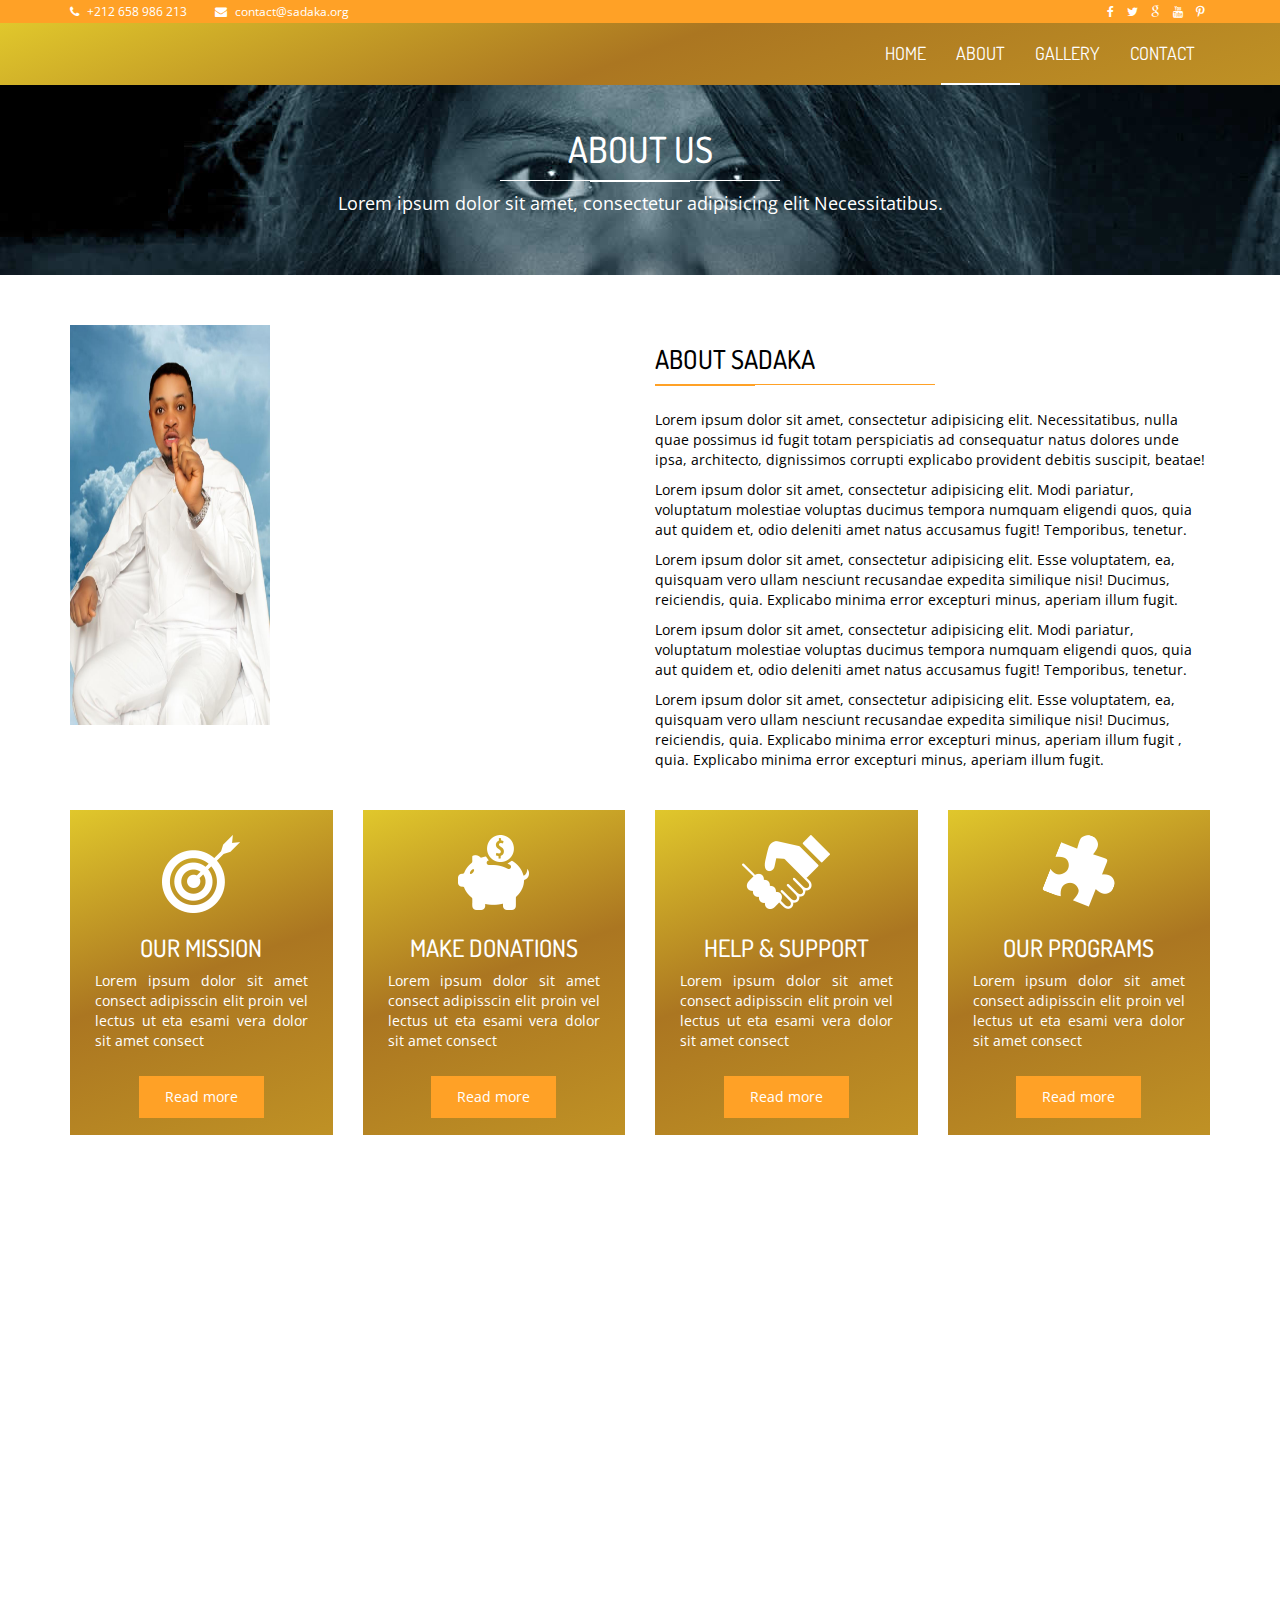
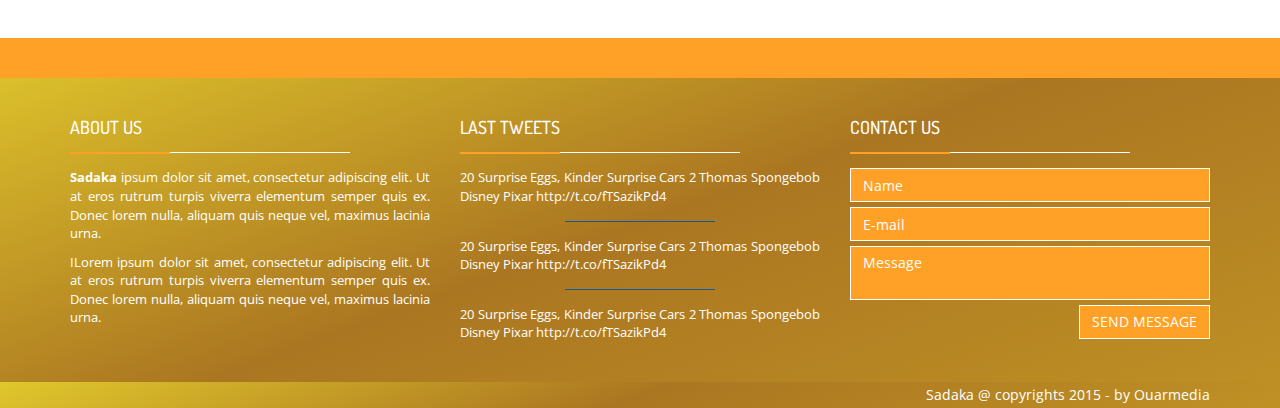
==== commit b4aee79d: "Update about.html" ====
--- a/about.html
+++ b/about.html
@@ -138,7 +138,7 @@
 
 				<div class="col-md-6">
 
-					<img src="images/caleb.jpeg" alt="" class="img-responsive">
+					<img src="images/caleb.jpeg" alt="" style="width:200px; height:400px" class="img-responsive">
 
 				</div>
 
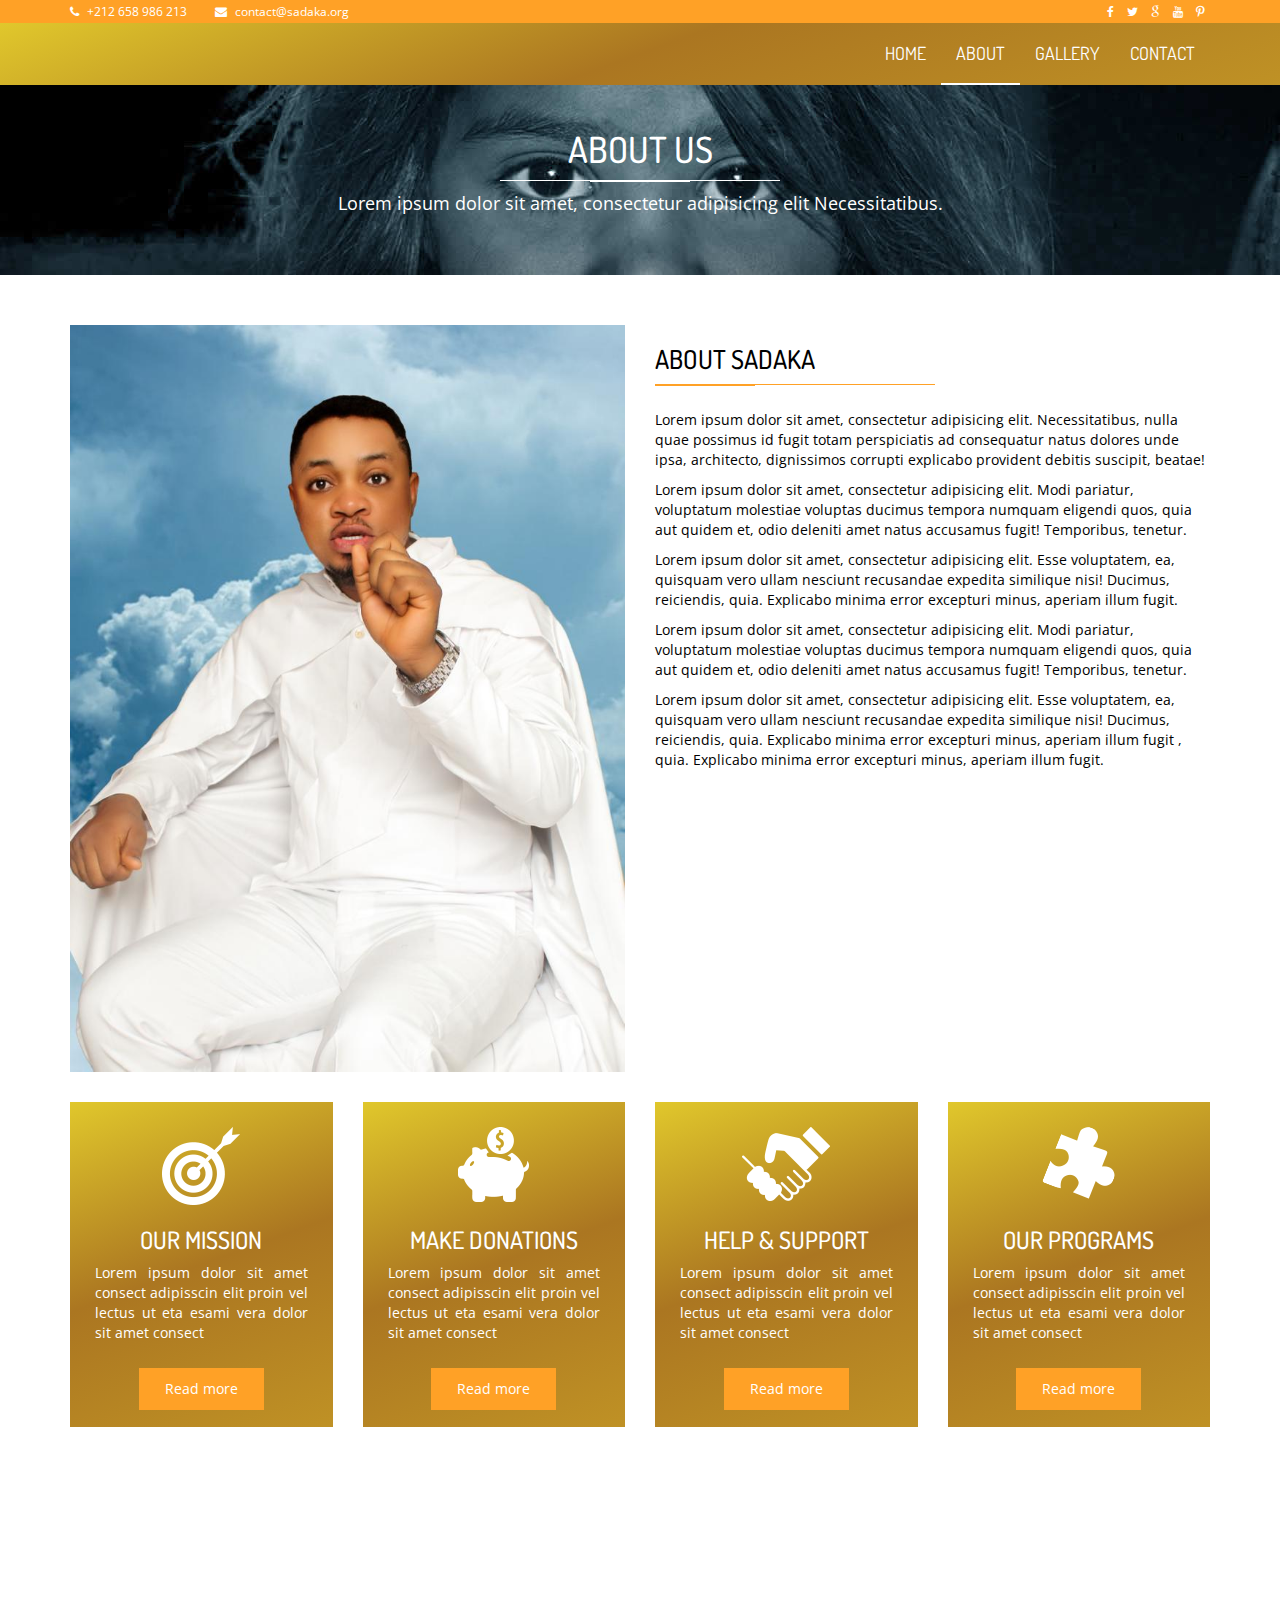
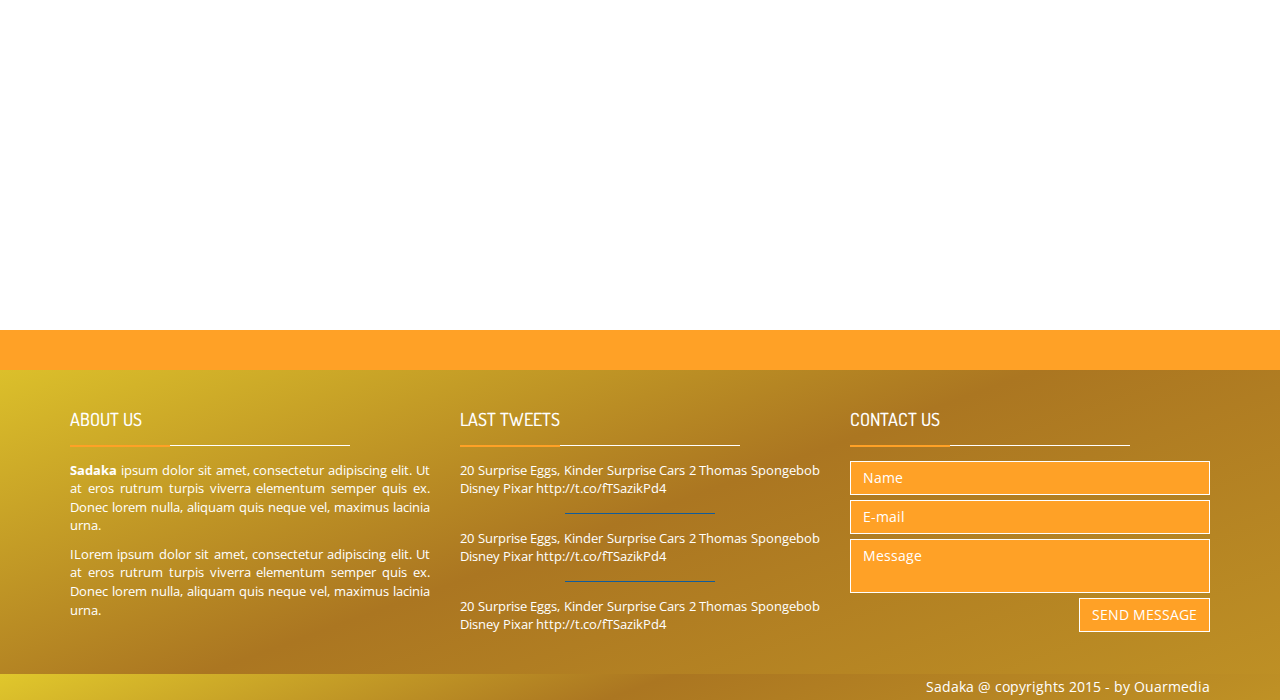
==== commit a50c0815: "Update about.html" ====
--- a/about.html
+++ b/about.html
@@ -138,7 +138,7 @@
 
 				<div class="col-md-6">
 
-					<img src="images/caleb.jpeg" alt="" style="width:200px; height:400px" class="img-responsive">
+					<img src="images/caleb.jpeg" alt="" class="img-responsive">
 
 				</div>
 
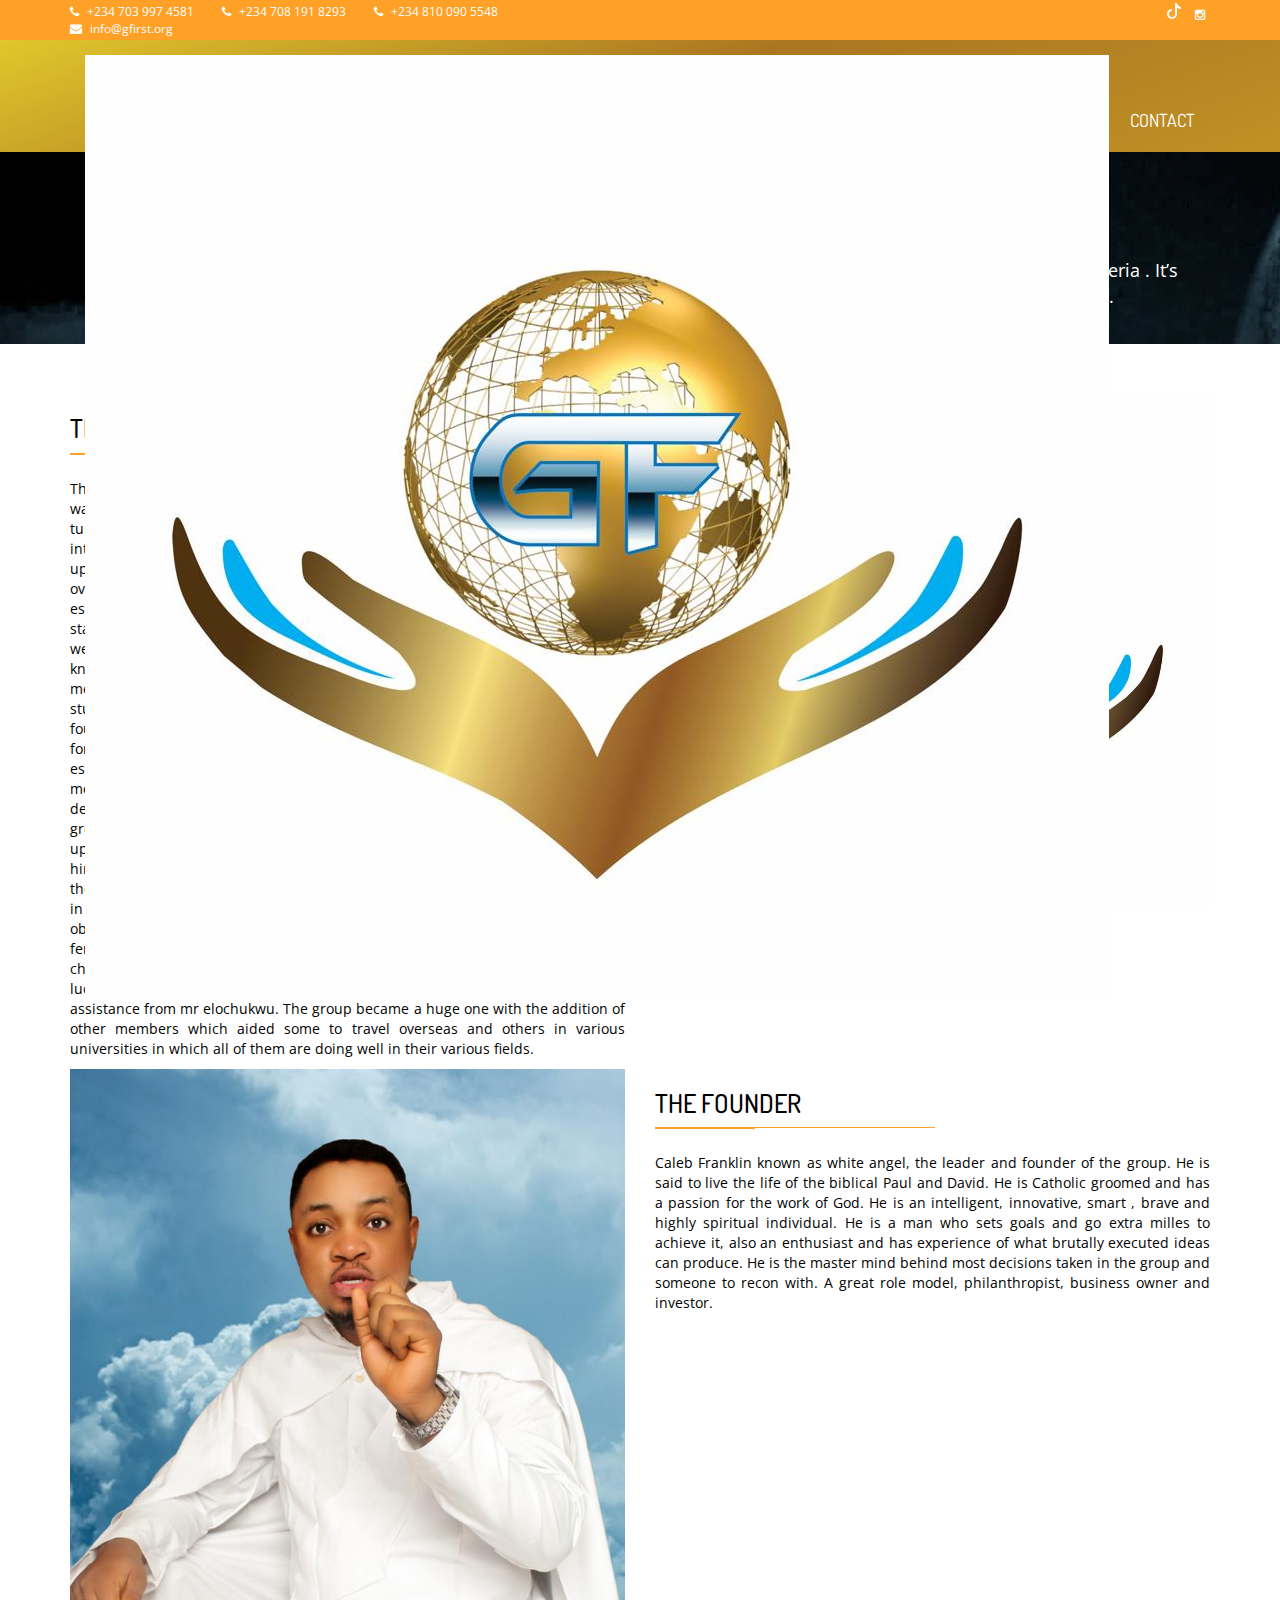
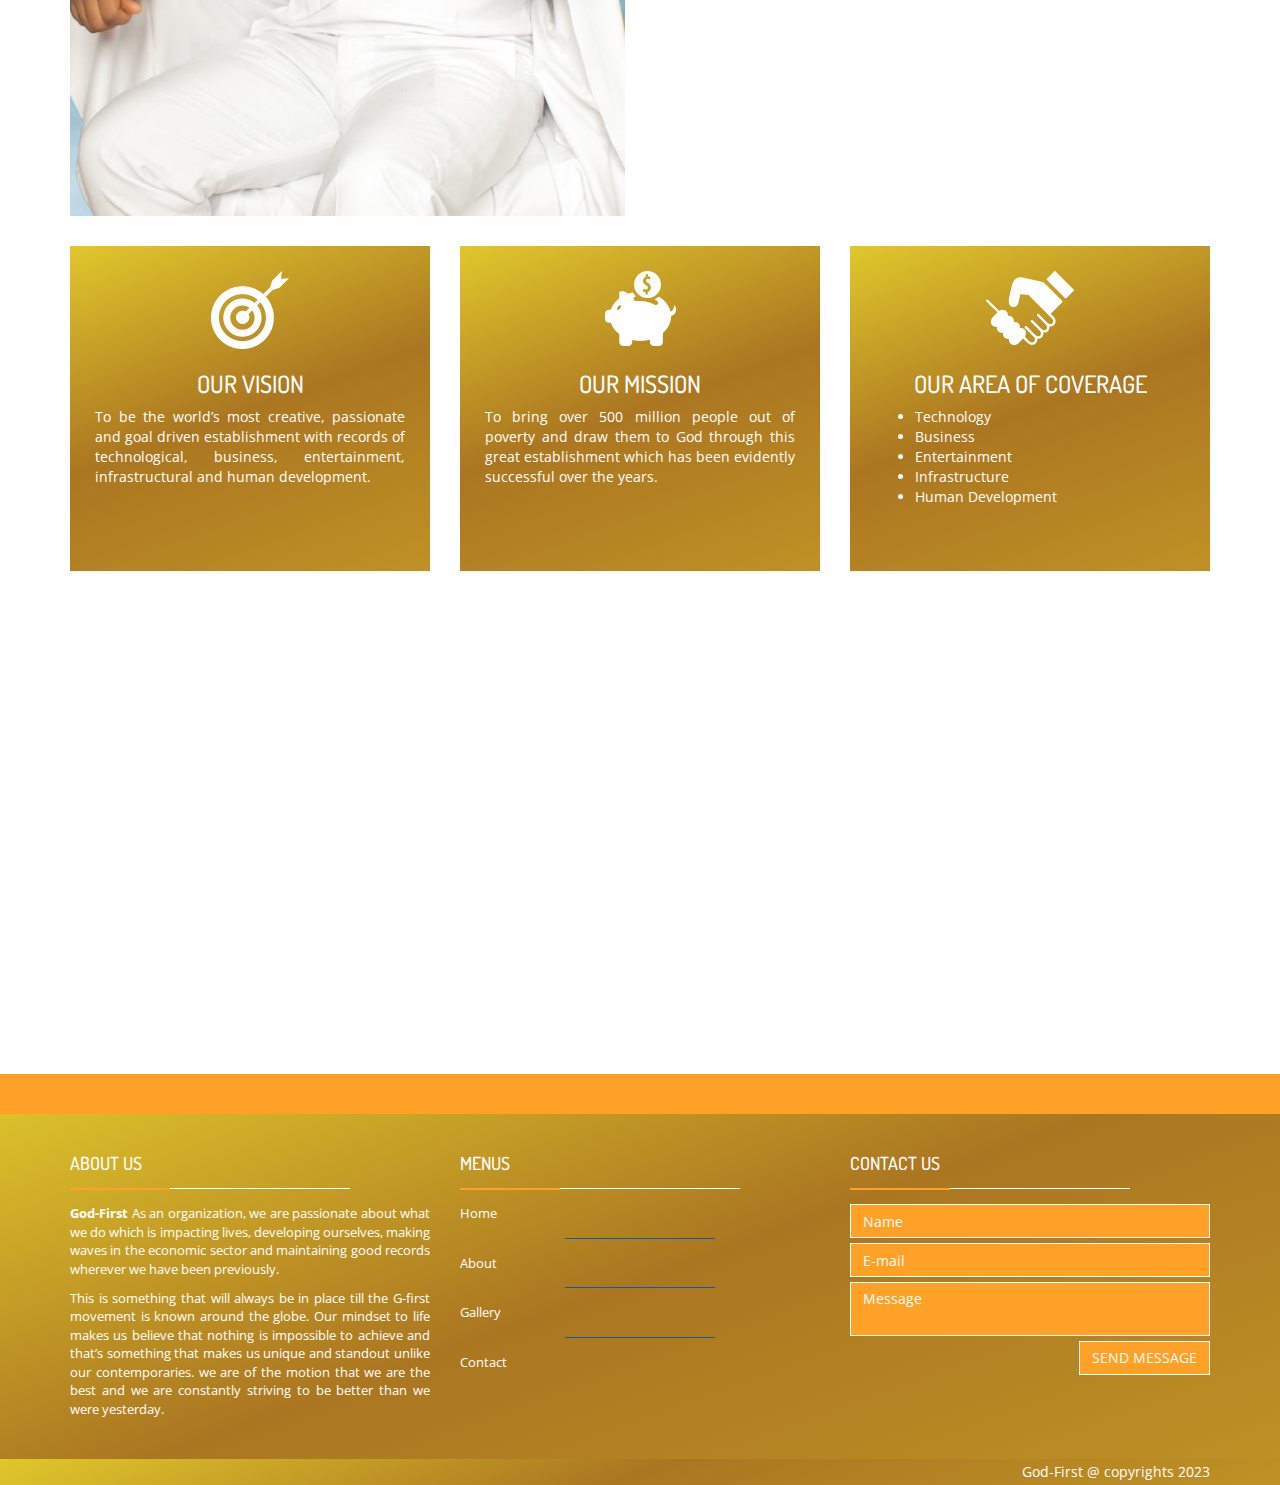
==== commit d96575bb: "Add files via upload" ====
--- a/about.html
+++ b/about.html
@@ -2,7 +2,7 @@
 <html class="no-js">
     <head>
         <meta charset="utf-8">
-        <title>About | Charity / Non-profit responsive Bootstrap HTML5 template</title>
+        <title>God-First | About</title>
         <meta name="description" content="">
         <meta name="viewport" content="width=device-width, initial-scale=1">
 
@@ -41,8 +41,10 @@
                     <div class="col-sm-6 col-xs-12">
 
                         <ul class="list-unstyled list-inline header-contact">
-                            <li> <i class="fa fa-phone"></i> <a href="tel:">+212 658 986 213 </a> </li>
-                             <li> <i class="fa fa-envelope"></i> <a href="mailto:contact@sadaka.org">contact@sadaka.org</a> </li>
+                            <li> <i class="fa fa-phone"></i> <a href="tel:">+234 703 997 4581 </a> </li>
+                            <li> <i class="fa fa-phone"></i> <a href="tel:">+234 708 191 8293 </a> </li>
+                            <li> <i class="fa fa-phone"></i> <a href="tel:">+234 810 090 5548 </a> </li>
+                            <li> <i class="fa fa-envelope"></i> <a href="mailto:contact@gfirst.org">info@gfirst.org</a> </li>
                        </ul> <!-- /.header-contact  -->
 
                     </div>
@@ -51,11 +53,11 @@
 
                         <ul class="list-unstyled list-inline header-social">
 
-                            <li> <a href="#" target="_blank"> <i class="fa fa-facebook"></i> </a> </li>
-                            <li> <a href="#" target="_blank"> <i class="fa fa-twitter"></i>  </a> </li>
-                            <li> <a href="#" target="_blank"> <i class="fa fa-google"></i>  </a> </li>
-                            <li> <a href="#" target="_blank"> <i class="fa fa-youtube"></i>  </a> </li>
-                            <li> <a href="#" target="_blank"> <i class="fa fa fa-pinterest-p"></i>  </a> </li>
+                            <!-- <li> <a href="#"> <i class="fa fa-facebook"></i> </a> </li>
+                            <li> <a href="#"> <i class="fa fa-twitter"></i>  </a> </li> -->
+                            <li> <a href="https://www.tiktok.com/@gfirst30?_t=8dls8g5L4AX&_r=1"> <svg xmlns="http://www.w3.org/2000/svg" width="16" height="16" fill="currentColor" class="bi bi-tiktok" viewBox="0 0 16 16"><path d="M9 0h1.98c.144.715.54 1.617 1.235 2.512C12.895 3.389 13.797 4 15 4v2c-1.753 0-3.07-.814-4-1.829V11a5 5 0 1 1-5-5v2a3 3 0 1 0 3 3V0Z"/></svg> </a> </li>
+                            <!-- <li> <a href="#"> <i class="fa fa-youtube"></i>  </a> </li> -->
+                            <li> <a href="https://www.instagram.com/gfirst30/?igshid=NTc4MTIwNjQ2YQ%3D%3D"> <i class="fa fa fa-instagram"></i> </a> </li>
                        </ul> <!-- /.header-social  -->
 
                     </div>
@@ -80,7 +82,7 @@
 
                   </button>
 
-                  <a class="navbar-brand" href="index.html"><img src="images/sadaka-logo.png" alt=""></a>
+                  <a class="navbar-brand" href="index.html"><img src="images/gfirst-logo.jpeg" class="logo" alt=""></a>
 
                 </div>
 
@@ -89,17 +91,7 @@
                   <ul class="nav navbar-nav">
 
                     <li><a href="index.html">HOME</a></li>
-                    <li><a class="is-active"  href="about.html">ABOUT</a></li>
-<!--                     <li class="has-child"><a href="#">CAUSES</a>
-
-                      <ul class="submenu">
-                         <li class="submenu-item"><a href="causes.html">Causes list </a></li>
-                         <li class="submenu-item"><a href="causes-single.html">Single cause </a></li>
-                         <li class="submenu-item"><a href="causes-single.html">Single cause </a></li>
-                         <li class="submenu-item"><a href="causes-single.html">Single cause </a></li>
-                      </ul>
-
-                    </li> -->
+                    <li><a class="is-active" href="about.html">ABOUT</a></li>
                     <li><a href="gallery.html">GALLERY</a></li>
                     <li><a href="contact.html">CONTACT</a></li>
 
@@ -116,14 +108,13 @@
 
     </header> <!-- /. main-header -->
 
-
 	<div class="page-heading text-center">
 
 		<div class="container zoomIn animated">
 
 			<h1 class="page-title">ABOUT US <span class="title-under"></span></h1>
 			<p class="page-description">
-				Lorem ipsum dolor sit amet, consectetur adipisicing elit Necessitatibus.
+				G-First is an international and global movement which is in some countries of the world like the UAE , USA , UK and Nigeria . It’s registered with the coporate affairs commission and its looking to expand to more part of the world in due time.
 			</p>
 
 		</div>
@@ -136,125 +127,120 @@
 
 			<div class="row fadeIn animated">
 
-				<div class="col-md-6">
-
-					<img src="images/caleb.jpeg" alt="" class="img-responsive">
+        <div class="col-md-6">
+
+          <h2 class="title-style-2">THE BEGINNING OF THE JOURNEY <span class="title-under"></span></h2>
+
+          <p class="text-justify">
+
+            The group was founded on the 15th of September 2009 by caleb Franklin when he was yet the senior prefect of the then Government science secondary school tumgan make in fct abuja. He is known as white angel. Quite knowledgeable, intelligent and innovative which is a clear indication of how he was able to come up with the brilliant idea of this great organization. A core goal of his, is to bring over 500 million people out of poverty and draw them to God through this great establishment which has been evidently successful over the years .The group started out with 50 students who believed in the mission of the founder, they were able to grow together by assisting themselves with impacting known knowledge in specific areas where they had expertise. The action taken by the members of the group made quite an impact in the school and in the lives of the students at large. Having completed his academic time frame at the school, the founder found it dim to dissolve the group in order to keep the legacy and motive for having the group in state .
+            After a long period of time, the group was re-established in the year 2011 when the founder caleb Franklin and some core members of the group like Igwe Emmanuel and Rev Father Felix Asunomeh deemed it fit to rekindle the burning fire for the passion they had for having the group. In this period the name of the group was changed by the founder, he came up with a mission to create a system that absolutely works with like minds like himself backing this up with the motto God is our strength and the slogan: easily the best. These trio became the new founders, some other members who joined in the mission were Lucky Ilodigwe, Gabriel Fidelis, victor iheakaonye, onyeka obidile, Nathaniel nnamani ,  izuchukwu jude, monica nwajiobi (who was the first female member of the group) , Andrew okoruele, Helen ekpo, asunomeh grace, chinwedu Benedict, phoebi, faith momoh , patiencr onyekelu, Stephanie Jennifer, lucy Albert, gift, samson uche magbekwu (Samsong) who is the chief whip with assistance from mr elochukwu.  The group became a huge one with the addition of other members which aided some to travel overseas and others in various universities in which all of them are doing well in their various fields.
+          </p>
+
+        </div>
+
+        <div class="col-md-6">
+
+					<img src="images/gfirst-logo.jpeg" alt="" class="img-responsive">
 
 				</div>
 
-				<div class="col-md-6">
-
-					<h2 class="title-style-2">ABOUT SADAKA <span class="title-under"></span></h2>
-
-					<p>
-						Lorem ipsum dolor sit amet, consectetur adipisicing elit. Necessitatibus, nulla quae possimus id fugit totam perspiciatis ad consequatur natus dolores unde ipsa, architecto, dignissimos corrupti explicabo provident debitis suscipit, beatae!
-					</p>
-
-					<p>
-						Lorem ipsum dolor sit amet, consectetur adipisicing elit. Modi pariatur, voluptatum molestiae voluptas ducimus tempora numquam eligendi quos, quia aut quidem et, odio deleniti amet natus accusamus fugit! Temporibus, tenetur.
-					</p>
-
-					<p>
-						Lorem ipsum dolor sit amet, consectetur adipisicing elit. Esse voluptatem, ea, quisquam vero ullam nesciunt recusandae expedita similique nisi! Ducimus, reiciendis, quia. Explicabo minima error excepturi minus, aperiam illum fugit.
-					</p>
-
-					<p>
-						Lorem ipsum dolor sit amet, consectetur adipisicing elit. Modi pariatur, voluptatum molestiae voluptas ducimus tempora numquam eligendi quos, quia aut quidem et, odio deleniti amet natus accusamus fugit! Temporibus, tenetur.
-					</p>
-
-					<p>
-						Lorem ipsum dolor sit amet, consectetur adipisicing elit. Esse voluptatem, ea, quisquam vero ullam nesciunt recusandae expedita similique nisi! Ducimus, reiciendis, quia. Explicabo minima error excepturi minus, aperiam illum fugit , quia. Explicabo minima error excepturi minus, aperiam illum fugit.
-
-					</p>
-
-				</div>
 
 			</div> <!-- /.row -->
+      <div class="clearfix"></div>
+      <div class="row fadeIn animated">
+
+        <div class="col-md-6">
+
+          <img src="./images/caleb.jpeg" alt="" class="img-responsive">
+
+        </div>
+
+        <div class="col-md-6">
+
+          <h2 class="title-style-2">THE FOUNDER <span class="title-under"></span></h2>
+
+          <p class="text-justify">
+
+            Caleb Franklin known as white angel, the leader and founder of the group.  He is said to live the life of the biblical Paul and David. He is  Catholic groomed and has a passion for the work of God. He is an intelligent, innovative, smart , brave and highly spiritual individual.
+            He is a man who sets goals and go extra milles to achieve it, also an enthusiast and has experience of what brutally executed ideas can produce.
+            He is the master mind behind most decisions taken in the group and  someone to recon with. A great role model, philanthropist, business owner and investor.
+          </p>
+
+        </div>
+
+      </div> <!-- /.row -->
+
 
 			<div class="section-home about-us">
 
 
 			            <div class="row">
 
-			                <div class="col-md-3 col-sm-6">
+			                <div class="col-md-4 col-sm-6">
 
 			                  <div class="about-us-col">
 
 			                        <div class="col-icon-wrapper">
 			                          <img src="images/icons/our-mission-icon.png" alt="">
 			                        </div>
-			                        <h3 class="col-title">our mission</h3>
+			                        <h3 class="col-title">our vision</h3>
 			                        <div class="col-details">
 
-			                          <p>Lorem ipsum dolor sit amet consect adipisscin elit proin vel lectus ut eta esami vera dolor sit amet consect</p>
+			                          <p>To be the world’s most creative, passionate and goal driven establishment with records of technological, business, entertainment, infrastructural and human development. </p>
 
 			                        </div>
-			                        <a href="#" class="btn btn-primary"> Read more </a>
+
 
 			                  </div>
 
 			                </div>
 
 
-			                <div class="col-md-3 col-sm-6">
+			                <div class="col-md-4 col-sm-6">
 
 			                  <div class="about-us-col">
 
 			                        <div class="col-icon-wrapper">
 			                          <img src="images/icons/make-donation-icon.png" alt="">
 			                        </div>
-			                        <h3 class="col-title">Make donations</h3>
+			                        <h3 class="col-title">our mission</h3>
 			                        <div class="col-details">
 
-			                          <p>Lorem ipsum dolor sit amet consect adipisscin elit proin vel lectus ut eta esami vera dolor sit amet consect</p>
+			                          <p>To bring over 500 million people out of poverty and draw them to God through this great establishment which has been evidently successful over the years.</p>
 
 			                        </div>
-			                        <a href="#" class="btn btn-primary"> Read more </a>
+
 
 			                  </div>
 
 			                </div>
 
 
-			                <div class="col-md-3 col-sm-6">
+			                <div class="col-md-4 col-sm-6">
 
 			                  <div class="about-us-col">
 
 			                        <div class="col-icon-wrapper">
 			                          <img src="images/icons/help-icon.png" alt="">
 			                        </div>
-			                        <h3 class="col-title">Help & support</h3>
+			                        <h3 class="col-title">our area of coverage</h3>
 			                        <div class="col-details">
 
-			                          <p>Lorem ipsum dolor sit amet consect adipisscin elit proin vel lectus ut eta esami vera dolor sit amet consect</p>
-
+                                <ul>
+                                  <li>Technology</li>
+                                  <li>Business</li>
+                                  <li>Entertainment</li>
+                                  <li>Infrastructure</li>
+                                  <li>Human Development</li>
+                                </ul>
 			                        </div>
-			                        <a href="#" class="btn btn-primary"> Read more </a>
-
 			                  </div>
 
+
 			                </div>
 
-
-			                <div class="col-md-3 col-sm-6">
-
-			                  <div class="about-us-col">
-
-			                        <div class="col-icon-wrapper">
-			                          <img src="images/icons/programs-icon.png" alt="">
-			                        </div>
-			                        <h3 class="col-title">our programs</h3>
-			                        <div class="col-details">
-
-			                          <p>Lorem ipsum dolor sit amet consect adipisscin elit proin vel lectus ut eta esami vera dolor sit amet consect</p>
-
-			                        </div>
-			                        <a href="#" class="btn btn-primary"> Read more </a>
-
-			                  </div>
-
-			                </div>
-
+			              </div>
 
 
 			            </div> <!-- /.row -->
@@ -285,10 +271,10 @@
 
 
 
-	                        <h4 class="member-name"><a href="#">Robert C. Numbers</a></h4>
+	                        <h4 class="member-name"><a href="#">Caleb Franklin</a></h4>
 
 	                        <div class="member-position">
-	                            CO-FOUNDER
+	                            FOUNDER
 	                        </div>
 
 	                        <div class="btn-holder">
@@ -319,7 +305,7 @@
 
 
 
-	                        <h4 class="member-name"><a href="#">Marjorie R. Echevarria</a></h4>
+	                        <h4 class="member-name"><a href="#">Emmanuel Igwe</a></h4>
 
 	                        <div class="member-position">
 	                            CO-FOUNDER
@@ -354,7 +340,7 @@
 
 
 
-	                        <h4 class="member-name"><a href="#">Allison J. Falls</a></h4>
+	                        <h4 class="member-name"><a href="#">Rev. Fr Felix Asunomeh</a></h4>
 
 	                        <div class="member-position">
 	                            CO-FOUNDER
@@ -389,7 +375,7 @@
 
 
 
-	                        <h4 class="member-name"><a href="#">Bryan B. Stevens</a></h4>
+	                        <h4 class="member-name"><a href="#">Jude Ugwuanyi</a></h4>
 
 	                        <div class="member-position">
 	                            CO-FOUNDER
@@ -422,140 +408,135 @@
 	</div>
 
 
-    <footer class="main-footer">
-
-        <div class="footer-top">
-
-        </div>
-
-
-        <div class="footer-main">
-            <div class="container">
-
-                <div class="row">
-                    <div class="col-md-4">
-
-                        <div class="footer-col">
-
-                            <h4 class="footer-title">About us <span class="title-under"></span></h4>
-
-                            <div class="footer-content">
-                                <p>
-                                    <strong>Sadaka</strong> ipsum dolor sit amet, consectetur adipiscing elit. Ut at eros rutrum turpis viverra elementum semper quis ex. Donec lorem nulla, aliquam quis neque vel, maximus lacinia urna.
-                                </p>
-
-                                <p>
-                                    ILorem ipsum dolor sit amet, consectetur adipiscing elit. Ut at eros rutrum turpis viverra elementum semper quis ex. Donec lorem nulla, aliquam quis neque vel, maximus lacinia urna.
-                                </p>
-
-                            </div>
-
-                        </div>
-
-                    </div>
-
-                    <div class="col-md-4">
-
-                        <div class="footer-col">
-
-                            <h4 class="footer-title">LAST TWEETS <span class="title-under"></span></h4>
-
-                            <div class="footer-content">
-                                <ul class="tweets list-unstyled">
-                                    <li class="tweet">
-
-                                        20 Surprise Eggs, Kinder Surprise Cars 2 Thomas Spongebob Disney Pixar  http://t.co/fTSazikPd4
-
-                                    </li>
-
-                                    <li class="tweet">
-
-                                        20 Surprise Eggs, Kinder Surprise Cars 2 Thomas Spongebob Disney Pixar  http://t.co/fTSazikPd4
-
-                                    </li>
-
-                                    <li class="tweet">
-
-                                        20 Surprise Eggs, Kinder Surprise Cars 2 Thomas Spongebob Disney Pixar  http://t.co/fTSazikPd4
-
-                                    </li>
-
-                                </ul>
-                            </div>
-
-                        </div>
-
-                    </div>
-
-
-                    <div class="col-md-4">
-
-                        <div class="footer-col">
-
-                            <h4 class="footer-title">Contact us <span class="title-under"></span></h4>
-
-                            <div class="footer-content">
-
-                                <div class="footer-form" >
-
-                                    <form action="php/mail.php" class="ajax-form">
-
-                                        <div class="form-group">
-                                            <input type="text" name="name" class="form-control" placeholder="Name" required>
-                                        </div>
-
-                                         <div class="form-group">
-                                            <input type="email" name="email" class="form-control" placeholder="E-mail" required>
-                                        </div>
-
-                                        <div class="form-group">
-                                            <textarea name="message" class="form-control" placeholder="Message" required></textarea>
-                                        </div>
-
-                                        <div class="form-group alerts">
-
-                                            <div class="alert alert-success" role="alert">
-
-                                            </div>
-
-                                            <div class="alert alert-danger" role="alert">
-
-                                            </div>
-
-                                        </div>
-
-                                         <div class="form-group">
-                                            <button type="submit" class="btn btn-submit pull-right">Send message</button>
-                                        </div>
-
-                                    </form>
-
-                                </div>
-                            </div>
-
-                        </div>
-
-                    </div>
-                    <div class="clearfix"></div>
-
-
-
-                </div>
-
-
-            </div>
-
-
-        </div>
-
-        <div class="footer-bottom">
-
-            <div class="container text-right">
-                Sadaka @ copyrights 2015 - by <a href="http://www.ouarmedia.com" target="_blank">Ouarmedia</a>
-            </div>
-        </div>
-
-    </footer>
+  <footer class="main-footer">
+
+      <div class="footer-top">
+
+      </div>
+
+
+      <div class="footer-main">
+          <div class="container">
+
+              <div class="row">
+                  <div class="col-md-4">
+
+                      <div class="footer-col">
+
+                          <h4 class="footer-title">About us <span class="title-under"></span></h4>
+
+                          <div class="footer-content">
+
+                              <p>
+                                  <strong>God-First</strong> As an organization, we are passionate about what we do which is impacting lives, developing ourselves, making waves in the economic sector and maintaining good records wherever we have been previously.
+                              </p>
+
+                              <p>
+                                This is something that will always be in place till the G-first movement is known around the globe. Our mindset to life makes us believe that nothing is impossible to achieve and that’s something that makes us unique and standout unlike our contemporaries. we are of the motion that we are the best and we are constantly striving to be better than we were yesterday.
+                              </p>
+
+                          </div>
+
+                      </div>
+
+                  </div>
+
+                  <div class="col-md-4">
+
+                      <div class="footer-col">
+
+                          <h4 class="footer-title">MENUS <span class="title-under"></span></h4>
+
+                          <div class="footer-content text-center">
+                              <ul class="tweets list-unstyled">
+                                  <li class="tweet"><a href="index.html">Home</a></li>
+
+                                  <li class="tweet"><a href="about.html">About</a></li>
+
+                                  <li class="tweet"><a href="gallery.html">Gallery</a></li>
+                                  <li class="tweet"><a href="contact.html">Contact</a></li>
+
+
+                              </ul>
+                          </div>
+
+                      </div>
+
+                  </div>
+
+
+                  <div class="col-md-4">
+
+                      <div class="footer-col">
+
+                          <h4 class="footer-title">Contact us <span class="title-under"></span></h4>
+
+                          <div class="footer-content">
+
+                              <div class="footer-form">
+
+                                  <div class="footer-form" >
+
+                                  <form action="php/mail.php" class="ajax-form">
+
+                                      <div class="form-group">
+                                          <input type="text" name="name" class="form-control" placeholder="Name" required>
+                                      </div>
+
+                                       <div class="form-group">
+                                          <input type="email" name="email" class="form-control" placeholder="E-mail" required>
+                                      </div>
+
+                                      <div class="form-group">
+                                          <textarea name="message" class="form-control" placeholder="Message" required></textarea>
+                                      </div>
+
+                                      <div class="form-group alerts">
+
+                                          <div class="alert alert-success" role="alert">
+
+                                          </div>
+
+                                          <div class="alert alert-danger" role="alert">
+
+                                          </div>
+
+                                      </div>
+
+                                       <div class="form-group">
+                                          <button type="submit" class="btn btn-submit pull-right">Send message</button>
+                                      </div>
+
+                                  </form>
+
+                              </div>
+
+                              </div>
+                          </div>
+
+                      </div>
+
+                  </div>
+                  <div class="clearfix"></div>
+
+
+
+              </div>
+
+
+          </div>
+
+
+      </div>
+
+      <div class="footer-bottom">
+
+          <div class="container text-right">
+              God-First @ copyrights 2023
+          </div>
+      </div>
+
+  </footer> <!-- main-footer -->
 
 
 
